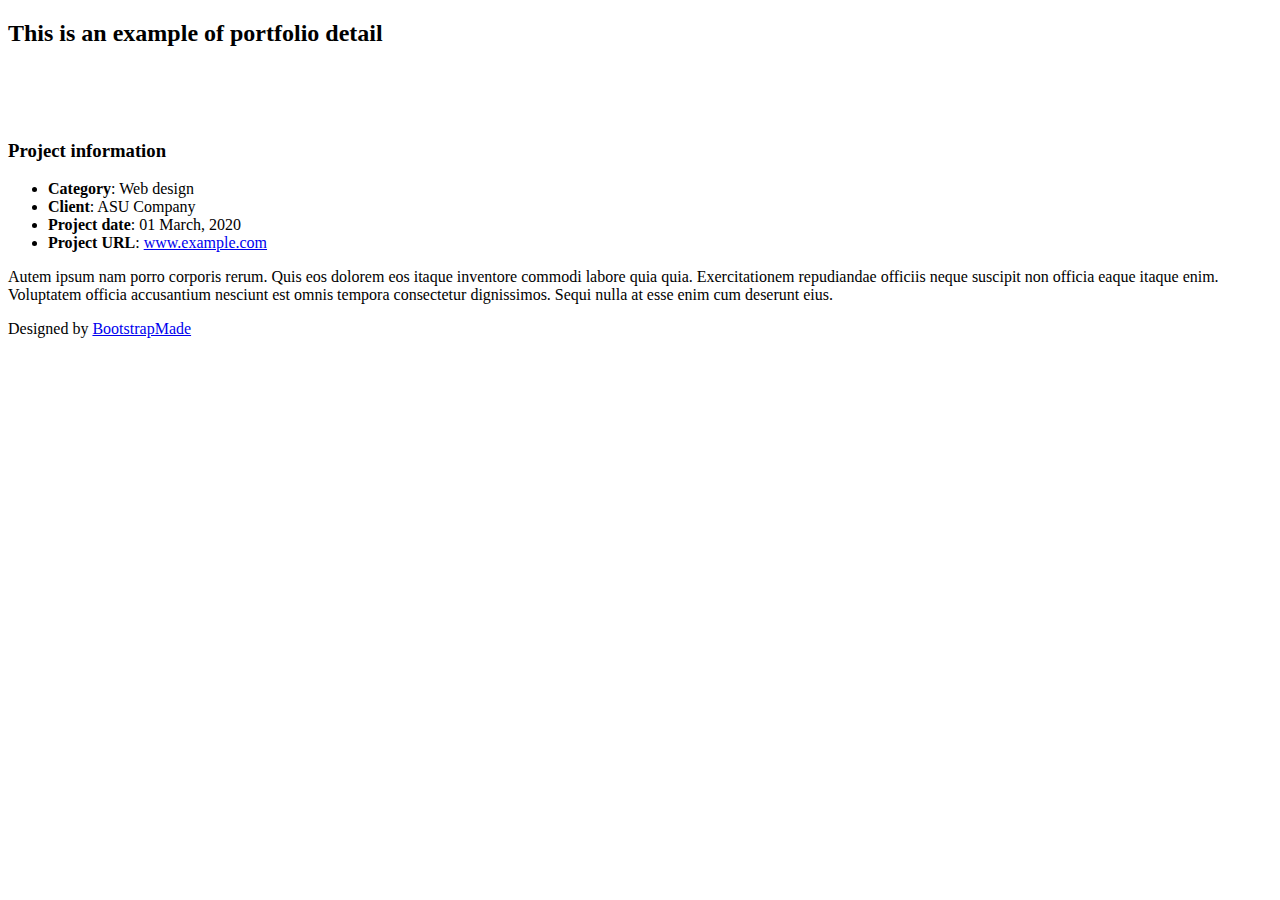
==== portfolio-details.html @ 4970a4ce "Add files via upload" ====
<!DOCTYPE html>
<html lang="en">

<head>
  <meta charset="utf-8">
  <meta content="width=device-width, initial-scale=1.0" name="viewport">

  <title>Portfolio Details - Personal Bootstrap Template</title>
  <meta content="" name="description">
  <meta content="" name="keywords">

  <!-- Favicons -->
  <link href="assets/img/favicon.png" rel="icon">
  <link href="assets/img/apple-touch-icon.png" rel="apple-touch-icon">

  <!-- Google Fonts -->
  <link href="https://fonts.googleapis.com/css?family=Open+Sans:300,300i,400,400i,600,600i,700,700i|Raleway:300,300i,400,400i,500,500i,600,600i,700,700i|Poppins:300,300i,400,400i,500,500i,600,600i,700,700i" rel="stylesheet">

  <!-- Vendor CSS Files -->
  <link href="assets/vendor/bootstrap/css/bootstrap.min.css" rel="stylesheet">
  <link href="assets/vendor/bootstrap-icons/bootstrap-icons.css" rel="stylesheet">
  <link href="assets/vendor/boxicons/css/boxicons.min.css" rel="stylesheet">
  <link href="assets/vendor/glightbox/css/glightbox.min.css" rel="stylesheet">
  <link href="assets/vendor/remixicon/remixicon.css" rel="stylesheet">
  <link href="assets/vendor/swiper/swiper-bundle.min.css" rel="stylesheet">

  <!-- Template Main CSS File -->
  <link href="assets/css/style.css" rel="stylesheet">

  <!-- =======================================================
  * Template Name: Personal - v4.9.1
  * Template URL: https://bootstrapmade.com/personal-free-resume-bootstrap-template/
  * Author: BootstrapMade.com
  * License: https://bootstrapmade.com/license/
  ======================================================== -->
</head>

<body>

  <main id="main">

    <!-- ======= Portfolio Details ======= -->
    <div id="portfolio-details" class="portfolio-details">
      <div class="container">

        <div class="row">

          <div class="col-lg-8">
            <h2 class="portfolio-title">This is an example of portfolio detail</h2>

            <div class="portfolio-details-slider swiper">
              <div class="swiper-wrapper align-items-center">

                <div class="swiper-slide">
                  <img src="assets/img/portfolio/portfolio-details-1.jpg" alt="">
                </div>

                <div class="swiper-slide">
                  <img src="assets/img/portfolio/portfolio-details-2.jpg" alt="">
                </div>

                <div class="swiper-slide">
                  <img src="assets/img/portfolio/portfolio-details-3.jpg" alt="">
                </div>

              </div>
              <div class="swiper-pagination"></div>
            </div>

          </div>

          <div class="col-lg-4 portfolio-info">
            <h3>Project information</h3>
            <ul>
              <li><strong>Category</strong>: Web design</li>
              <li><strong>Client</strong>: ASU Company</li>
              <li><strong>Project date</strong>: 01 March, 2020</li>
              <li><strong>Project URL</strong>: <a href="#">www.example.com</a></li>
            </ul>

            <p>
              Autem ipsum nam porro corporis rerum. Quis eos dolorem eos itaque inventore commodi labore quia quia. Exercitationem repudiandae officiis neque suscipit non officia eaque itaque enim. Voluptatem officia accusantium nesciunt est omnis tempora consectetur dignissimos. Sequi nulla at esse enim cum deserunt eius.
            </p>
          </div>

        </div>

      </div>
    </div><!-- End Portfolio Details -->

  </main><!-- End #main -->

  <div class="credits">
    <!-- All the links in the footer should remain intact. -->
    <!-- You can delete the links only if you purchased the pro version. -->
    <!-- Licensing information: https://bootstrapmade.com/license/ -->
    <!-- Purchase the pro version with working PHP/AJAX contact form: https://bootstrapmade.com/personal-free-resume-bootstrap-template/ -->
    Designed by <a href="https://bootstrapmade.com/">BootstrapMade</a>
  </div>

  <!-- Vendor JS Files -->
  <script src="assets/vendor/purecounter/purecounter_vanilla.js"></script>
  <script src="assets/vendor/bootstrap/js/bootstrap.bundle.min.js"></script>
  <script src="assets/vendor/glightbox/js/glightbox.min.js"></script>
  <script src="assets/vendor/isotope-layout/isotope.pkgd.min.js"></script>
  <script src="assets/vendor/swiper/swiper-bundle.min.js"></script>
  <script src="assets/vendor/waypoints/noframework.waypoints.js"></script>
  <script src="assets/vendor/php-email-form/validate.js"></script>

  <!-- Template Main JS File -->
  <script src="assets/js/main.js"></script>

</body>

</html>
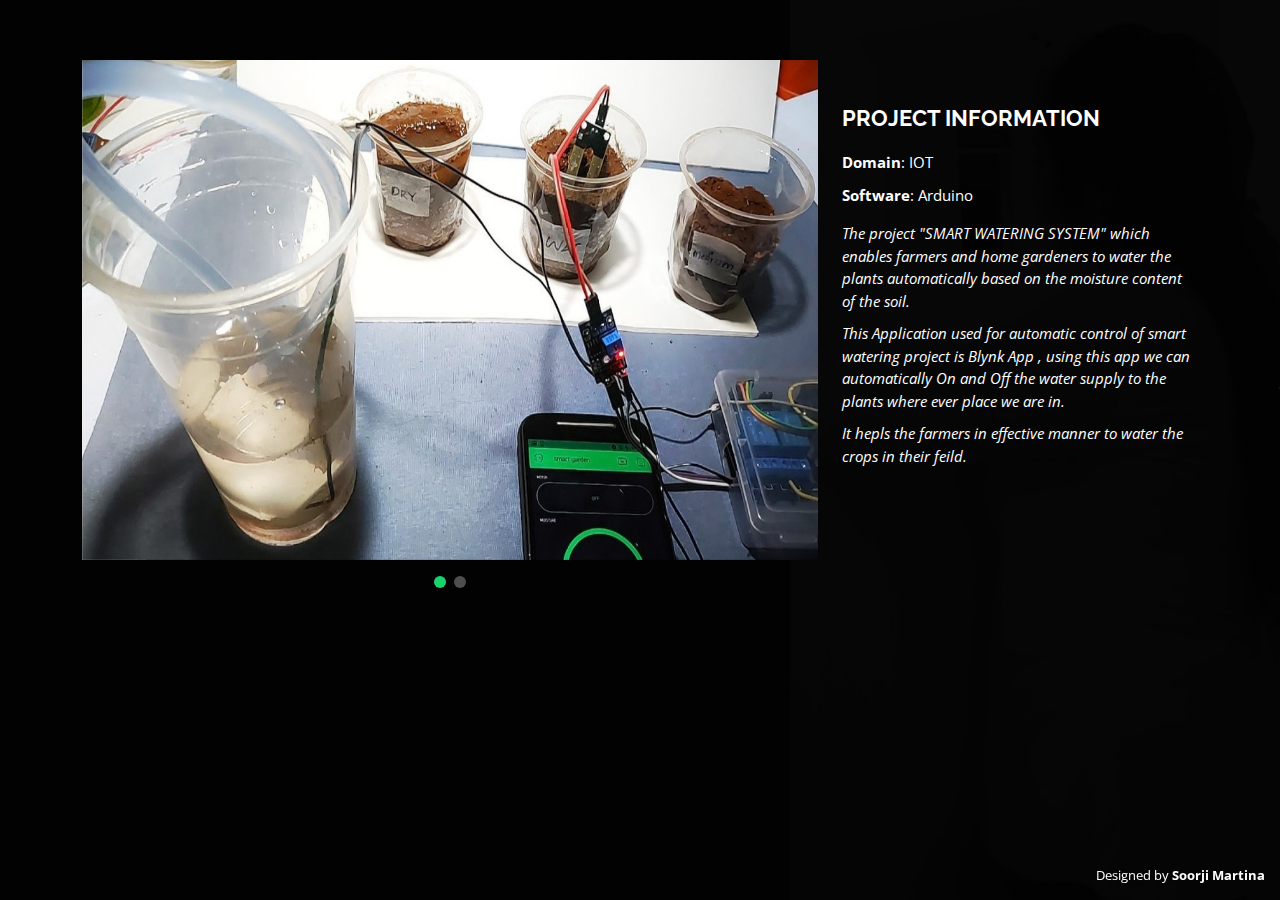
==== commit c4aefae9: "Update portfolio-details.html" ====
--- a/portfolio-details.html
+++ b/portfolio-details.html
@@ -46,22 +46,22 @@
         <div class="row">
 
           <div class="col-lg-8">
-            <h2 class="portfolio-title">This is an example of portfolio detail</h2>
+        <!--  <h2 class="portfolio-title">This is an example of portfolio detail</h2>-->
 
             <div class="portfolio-details-slider swiper">
               <div class="swiper-wrapper align-items-center">
 
                 <div class="swiper-slide">
-                  <img src="assets/img/portfolio/portfolio-details-1.jpg" alt="">
+                  <img src="assets/img/portfolio/project-1.jpeg" alt="" height="500" width="800">
                 </div>
 
                 <div class="swiper-slide">
-                  <img src="assets/img/portfolio/portfolio-details-2.jpg" alt="">
+                  <img src="assets/img/portfolio/project-2.jpeg" alt="" height="500" width="800">
                 </div>
 
-                <div class="swiper-slide">
+                <!--<div class="swiper-slide">
                   <img src="assets/img/portfolio/portfolio-details-3.jpg" alt="">
-                </div>
+                </div>-->
 
               </div>
               <div class="swiper-pagination"></div>
@@ -70,17 +70,18 @@
           </div>
 
           <div class="col-lg-4 portfolio-info">
-            <h3>Project information</h3>
+            <h3><b>PROJECT INFORMATION</b></h2>
             <ul>
-              <li><strong>Category</strong>: Web design</li>
-              <li><strong>Client</strong>: ASU Company</li>
-              <li><strong>Project date</strong>: 01 March, 2020</li>
-              <li><strong>Project URL</strong>: <a href="#">www.example.com</a></li>
+              <li><strong>Domain</strong>: IOT</li>
+              <li><strong>Software</strong>: Arduino</li>
+             <!-- <li><strong>Project date</strong>: 01 March, 2020</li>
+              <li><strong>Project URL</strong>: <a href="#">www.example.com</a></li>-->
             </ul>
-
-            <p>
-              Autem ipsum nam porro corporis rerum. Quis eos dolorem eos itaque inventore commodi labore quia quia. Exercitationem repudiandae officiis neque suscipit non officia eaque itaque enim. Voluptatem officia accusantium nesciunt est omnis tempora consectetur dignissimos. Sequi nulla at esse enim cum deserunt eius.
-            </p>
+             <ul><em>
+                <li>The project "SMART WATERING SYSTEM" which enables farmers and home gardeners to water the plants automatically based on the moisture content of the soil.</li>
+              <li>This Application used for automatic control of smart watering project is Blynk App , using this app we can automatically On and Off the water supply to the plants where ever place we are in.</li>
+              <li>It hepls the farmers in effective manner to water the crops in their feild.</li>
+            </em></ul>
           </div>
 
         </div>
@@ -95,7 +96,7 @@
     <!-- You can delete the links only if you purchased the pro version. -->
     <!-- Licensing information: https://bootstrapmade.com/license/ -->
     <!-- Purchase the pro version with working PHP/AJAX contact form: https://bootstrapmade.com/personal-free-resume-bootstrap-template/ -->
-    Designed by <a href="https://bootstrapmade.com/">BootstrapMade</a>
+    Designed by <b>Soorji Martina</b></a>
   </div>
 
   <!-- Vendor JS Files -->
@@ -112,4 +113,4 @@
 
 </body>
 
-</html>+</html>
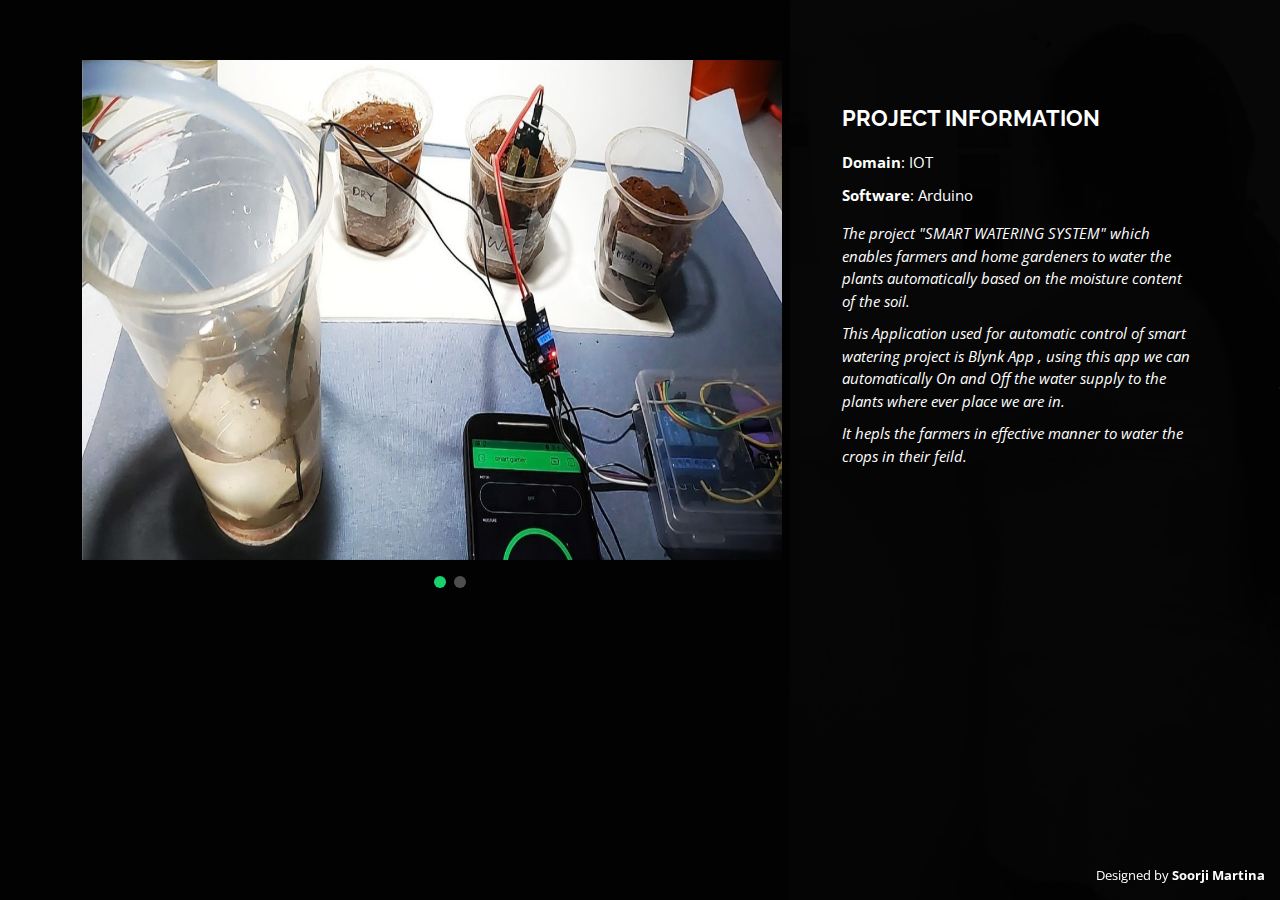
==== commit d1fa78ba: "Update portfolio-details.html" ====
--- a/portfolio-details.html
+++ b/portfolio-details.html
@@ -52,11 +52,11 @@
               <div class="swiper-wrapper align-items-center">
 
                 <div class="swiper-slide">
-                  <img src="assets/img/portfolio/project-1.jpeg" alt="" height="500" width="800">
+                  <img src="assets/img/portfolio/project-1.jpeg" alt="" height="500" width="700">
                 </div>
 
                 <div class="swiper-slide">
-                  <img src="assets/img/portfolio/project-2.jpeg" alt="" height="500" width="800">
+                  <img src="assets/img/portfolio/project-2.jpeg" alt="" height="500" width="700">
                 </div>
 
                 <!--<div class="swiper-slide">
--- a/assets/css/style.css
+++ b/assets/css/style.css
@@ -742,7 +742,7 @@
 }
 
 .services .icon-box:hover {
-  background: #18d26e;
+  background: #040404;
   border-color: #18d26e;
 }
 
@@ -751,7 +751,7 @@
 }
 
 .services .icon-box:hover .icon i {
-  color: #18d26e;
+  color: #040404;
 }
 
 .services .icon-box:hover .icon::before {
@@ -843,8 +843,8 @@
 .portfolio .portfolio-wrap .portfolio-info::before {
   display: block;
   content: "";
-  width: 48px;
-  height: 48px;
+  width: 200px;
+  height: 100px;
   position: absolute;
   top: 35px;
   left: 35px;
@@ -908,7 +908,7 @@
 }
 
 .portfolio .portfolio-wrap:hover .portfolio-info {
-  opacity: 1;
+  opacity: 5;
 }
 
 .portfolio .portfolio-wrap:hover .portfolio-info::before {
@@ -1191,4 +1191,4 @@
 
 .credits a:hover {
   color: #fff;
-}+}
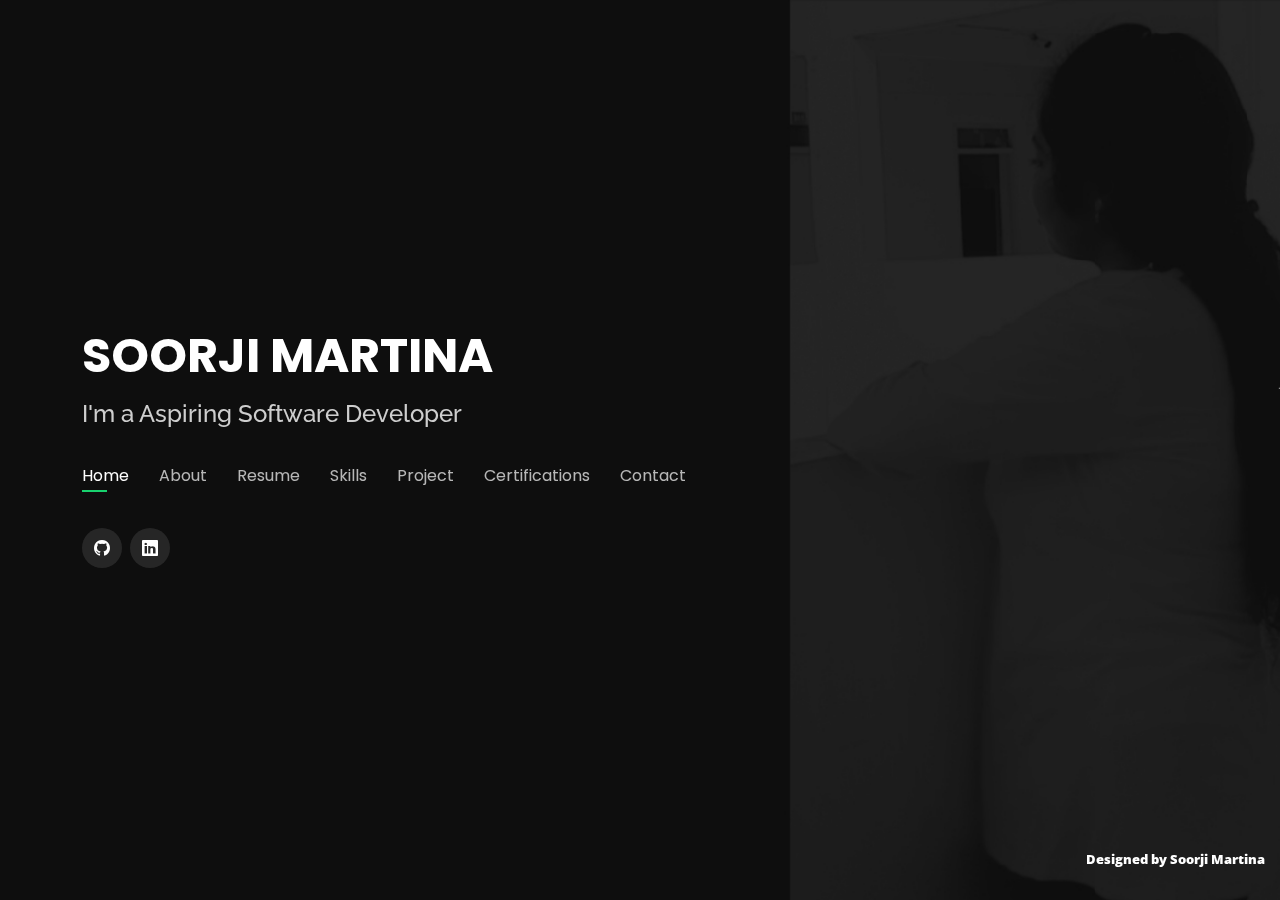
==== commit 921e37f0: "Update portfolio-details.html" ====
--- a/portfolio-details.html
+++ b/portfolio-details.html
@@ -5,7 +5,7 @@
   <meta charset="utf-8">
   <meta content="width=device-width, initial-scale=1.0" name="viewport">
 
-  <title>Portfolio Details - Personal Bootstrap Template</title>
+  <title>Soorji Martina</title>
   <meta content="" name="description">
   <meta content="" name="keywords">
 
@@ -17,6 +17,7 @@
   <link href="https://fonts.googleapis.com/css?family=Open+Sans:300,300i,400,400i,600,600i,700,700i|Raleway:300,300i,400,400i,500,500i,600,600i,700,700i|Poppins:300,300i,400,400i,500,500i,600,600i,700,700i" rel="stylesheet">
 
   <!-- Vendor CSS Files -->
+  <link href="assets/vendor/aos/aos.css" rel="stylesheet">
   <link href="assets/vendor/bootstrap/css/bootstrap.min.css" rel="stylesheet">
   <link href="assets/vendor/bootstrap-icons/bootstrap-icons.css" rel="stylesheet">
   <link href="assets/vendor/boxicons/css/boxicons.min.css" rel="stylesheet">
@@ -37,66 +38,926 @@
 
 <body>
 
-  <main id="main">
-
-    <!-- ======= Portfolio Details ======= -->
-    <div id="portfolio-details" class="portfolio-details">
-      <div class="container">
-
-        <div class="row">
-
-          <div class="col-lg-8">
-        <!--  <h2 class="portfolio-title">This is an example of portfolio detail</h2>-->
-
-            <div class="portfolio-details-slider swiper">
-              <div class="swiper-wrapper align-items-center">
-
-                <div class="swiper-slide">
-                  <img src="assets/img/portfolio/project-1.jpeg" alt="" height="500" width="700">
-                </div>
-
-                <div class="swiper-slide">
-                  <img src="assets/img/portfolio/project-2.jpeg" alt="" height="500" width="700">
-                </div>
-
-                <!--<div class="swiper-slide">
-                  <img src="assets/img/portfolio/portfolio-details-3.jpg" alt="">
-                </div>-->
-
-              </div>
-              <div class="swiper-pagination"></div>
-            </div>
-
-          </div>
-
-          <div class="col-lg-4 portfolio-info">
-            <h3><b>PROJECT INFORMATION</b></h2>
-            <ul>
-              <li><strong>Domain</strong>: IOT</li>
-              <li><strong>Software</strong>: Arduino</li>
-             <!-- <li><strong>Project date</strong>: 01 March, 2020</li>
-              <li><strong>Project URL</strong>: <a href="#">www.example.com</a></li>-->
-            </ul>
-             <ul><em>
-                <li>The project "SMART WATERING SYSTEM" which enables farmers and home gardeners to water the plants automatically based on the moisture content of the soil.</li>
-              <li>This Application used for automatic control of smart watering project is Blynk App , using this app we can automatically On and Off the water supply to the plants where ever place we are in.</li>
+  <!-- ======= Header ======= -->
+  <header id="header">
+    <div class="container">
+
+      <h1><a href="index.html">SOORJI MARTINA</a></h1>
+      <!-- Uncomment below if you prefer to use an image logo -->
+      <!-- <a href="index.html" class="mr-auto"><img src="assets/img/logo.png" alt="" class="img-fluid"></a> -->
+      <h2>I'm a Aspiring Software Developer </h2>
+
+      <nav id="navbar" class="navbar">
+        <ul>
+          <li><a class="nav-link active" href="#header">Home</a></li>
+          <li><a class="nav-link" href="#about">About</a></li>
+          <li><a class="nav-link" href="#resume">Resume</a></li>
+           <li><a class="nav-link" href="#skills">Skills</a></li>
+          <li><a class="nav-link" href="#services">Project</a></li>
+          <li><a class="nav-link" href="#portfolio">Certifications</a></li>
+          <li><a class="nav-link" href="#contact">Contact</a></li>
+        </ul>
+        <i class="bi bi-list mobile-nav-toggle"></i>
+      </nav><!-- .navbar -->
+
+      <div class="social-links">
+        <a href="https://github.com/SoorjiMartina" class="github"><i class="bi bi-github"></i></a>
+       <a href="https://www.linkedin.com/in/soorji-martina-59b8a3248/" class="linkedin"><i class="bi bi-linkedin"></i></a>
+      </div>
+
+    </div>
+  </header><!-- End Header -->
+  <!-- ======= About Section ======= -->
+  <section id="about" class="about">
+
+    <!-- ======= About Me ======= -->
+    <div class="about-me container">
+
+      <div class="section-title">
+        <h2><b>ABOUT<B></h2>
+      <!--  <p>Learn more about me</p> -->
+      </div>
+
+      <div class="row">
+        <div class="col-lg-4" data-aos="fade-right">
+          <img src="assets/img/me.jpg" class="img-fluid" alt="">
+        </div>
+        <div class="col-lg-8 pt-4 pt-lg-0 content" data-aos="fade-left">
+          <h3> Aspiring Software Developer</h3><br>
+          <p class="fst-italic">
+            I'm Currently enrolled a junior (pre-final year) at Sri Eshwar College of Engineering pursuing a degree majoring in Computer Science.
+          </p>
+          <br>
+          <div class="row">
+            <div class="col-lg-6">
+              <ul>
+                <li><i class="bi bi-chevron-right"></i> <strong>Birthday:</strong> <span>13 April 2002</span></li>
+                <li><i class="bi bi-chevron-right"></i> <strong>Phone:</strong> <span>+91 9489330177</span></li>
+                <li><i class="bi bi-chevron-right"></i> <strong>City:</strong> <span>Tirunelveli, Tamil Nadu</span></li>
+              </ul>
+            </div>
+            <div class="col-lg-6">
+              <ul>
+                <li><i class="bi bi-chevron-right"></i> <strong>Age:</strong> <span>19</span></li>
+                <li><i class="bi bi-chevron-right"></i> <strong>Degree:</strong> <span>B.E</span></li>
+                <li><i class="bi bi-chevron-right"></i> <strong>Email:</strong> <span>martinasoorji13@gmail.com</span></li>
+              </ul>
+            </div>
+          </div>
+          <p>
+            <br>
+           I am curious to learn and get involved in new things that can help me learn or apply all that I have learned throughout my university
+            carrer.
+          </p>
+        </div>
+      </div>
+
+    </div><!-- End About Me -->
+
+    <!-- ======= Counts ======= 
+    <div class="counts container">
+
+      <div class="row">
+
+        <div class="col-lg-3 col-md-6">
+          <div class="count-box">
+            <i class="bi bi-emoji-smile"></i>
+            <span data-purecounter-start="0" data-purecounter-end="232" data-purecounter-duration="1" class="purecounter"></span>
+            <p>Happy Clients</p>
+          </div>
+        </div>
+
+        <div class="col-lg-3 col-md-6 mt-5 mt-md-0">
+          <div class="count-box">
+            <i class="bi bi-journal-richtext"></i>
+            <span data-purecounter-start="0" data-purecounter-end="521" data-purecounter-duration="1" class="purecounter"></span>
+            <p>Projects</p>
+          </div>
+        </div>
+
+        <div class="col-lg-3 col-md-6 mt-5 mt-lg-0">
+          <div class="count-box">
+            <i class="bi bi-headset"></i>
+            <span data-purecounter-start="0" data-purecounter-end="1463" data-purecounter-duration="1" class="purecounter"></span>
+            <p>Hours Of Support</p>
+          </div>
+        </div>
+
+        <div class="col-lg-3 col-md-6 mt-5 mt-lg-0">
+          <div class="count-box">
+            <i class="bi bi-award"></i>
+            <span data-purecounter-start="0" data-purecounter-end="24" data-purecounter-duration="1" class="purecounter"></span>
+            <p>Awards</p>
+          </div>
+        </div>
+
+      </div>
+
+    </div>
+    End Counts -->
+    <!-- skills -->
+    <!-- Coding Platform -->
+   <!---  <div class="skills container">
+
+      <div class="section-title">
+        <h2>Skills</h2><br>
+      </div>
+       <div class="skills-item">
+            <div class="row">
+                <div class="col-lg-3 col-md-4 mt-4 mt-md-0">
+                   <div class="d-flex align-items-center justify-content-center mb-4"> 
+                <img src="assets/img/skills/html.png" class="skills-img" alt="" height="100" width="100"></a>
+               <span><h3 class="font-weight-bold m-0" style="padding: 0 10px 0 10px">HTML</h3></span> 
+            </div>
+          </div>
+                <div class="col-lg-3 col-md-4 mt-4 mt-md-0">
+                   <div class="d-flex align-items-center justify-content-center mb-4"> 
+             <img src="assets/img/skills/css.png" class="coding-img" alt="" height="100" width="100"></a>
+                <span><h4 class="font-weight-bold m-0" style="padding: 0 10px 0 10px">  Leetcode</h4></span> 
+            </div>
+          </div>
+          
+          <div class="col-lg-3 col-md-4 mt-4 mt-md-0">
+                   <div class="d-flex align-items-center justify-content-center mb-4"> 
+              <img src="assets/img/skills/Photoshop.jpg" class="coding-img" alt="" height="100" width="100"></a>
+                <span><h4 class="font-weight-bold m-0" style="padding: 0 10px 0 10px">  Leetcode</h4></span> 
+            </div>
+          </div>
+          <div class="col-lg-3 col-md-4 mt-4 mt-md-0">
+                   <div class="d-flex align-items-center justify-content-center mb-4"> 
+               <img src="assets/img/skills/mxp.jpg" class="coding-img" alt="" height="100" width="100"></a>
+                <span><h4 class="font-weight-bold m-0" style="padding: 0 10px 0 10px">  Leetcode</h4></span> 
+            </div>
+          </div>
+        </div><br>
+        <div class ="row">
+           <div class="col-lg-3 col-md-4 mt-4 mt-md-0">
+                   <div class="d-flex align-items-center justify-content-center mb-4"> 
+               <img src="assets/img/skills/c.png" class="coding-img" alt="" height="100" width="100"></a>
+                <span><h4 class="font-weight-bold m-0" style="padding: 0 10px 0 10px">  Leetcode</h4></span> 
+            </div>
+          </div>
+           <div class="col-lg-3 col-md-4 mt-4 mt-md-0">
+                   <div class="d-flex align-items-center justify-content-center mb-4"> 
+               <img src="assets/img/skills/java.png" class="coding-img" alt="" height="100" width="100"></a>
+               <span><h4 class="font-weight-bold m-0" style="padding: 0 10px 0 10px">  Leetcode</h4></span> 
+            </div>
+          </div>
+           <div class="col-lg-3 col-md-4 mt-4 mt-md-0">
+                   <div class="d-flex align-items-center justify-content-center mb-4"> 
+               <img src="assets/img/skills/python.png" class="coding-img" alt="" height="100" width="100"></a>
+               <span><h4 class="font-weight-bold m-0" style="padding: 0 10px 0 10px">  Leetcode</h4></span> 
+            </div>
+          </div>
+          <div class="col-lg-3 col-md-4 mt-4 mt-md-0">
+                   <div class="d-flex align-items-center justify-content-center mb-4"> 
+               <img src="assets/img/skills/ps.jpg" class="coding-img" alt="" height="100" width="100"></a>
+                <span><h4 class="font-weight-bold m-0" style="padding: 0 10px 0 10px">  Leetcode</h4></span> 
+            </div>
+          </div>
+        </div> -->
+
+    <!-- ======= Skills  ======= 
+    <div class="skills container">
+
+      <div class="section-title">
+        <h2><b>TECHNICAL SKILLS<b></h2><br>
+      </div>
+
+      <div class="row skills-content">
+
+        <div class="col-lg-6">
+         
+         <div class="progress">
+          
+            <span class="skill">HTML(Beginner)<i class="val">80%</i></span>
+            <div class="progress-bar-wrap">
+              <div class="progress-bar" role="progressbar" aria-valuenow="100" aria-valuemin="0" aria-valuemax="100"></div>
+            </div>
+          </div>
+
+          <div class="progress">
+            <span class="skill">CSS <i class="val">60%</i></span>
+           <div class="progress-bar-wrap">
+              <div class="progress-bar" role="progressbar" aria-valuenow="90" aria-valuemin="0" aria-valuemax="100"></div>
+            </div>
+          </div>
+
+          <div class="progress">
+            <span class="skill">Photoshop<i class="val">55%</i></span>
+            <div class="progress-bar-wrap">
+              <div class="progress-bar" role="progressbar" aria-valuenow="75" aria-valuemin="0" aria-valuemax="100"></div>
+            </div>
+          </div>
+
+        </div>
+
+        <div class="col-lg-6">
+
+          <div class="progress">
+            <span class="skill">Java <i class="val">60%</i></span>
+            <div class="progress-bar-wrap">
+              <div class="progress-bar" role="progressbar" aria-valuenow="80" aria-valuemin="0" aria-valuemax="100"></div>
+            </div>
+          </div>
+
+          <div class="progress">
+            <span class="skill">C<i class="val">70%</i></span>
+            <div class="progress-bar-wrap">
+              <div class="progress-bar" role="progressbar" aria-valuenow="90" aria-valuemin="0" aria-valuemax="100"></div>
+            </div>
+          </div>
+
+          <div class="progress">
+            <span class="skill">Python <i class="val">55%</i></span>
+            <div class="progress-bar-wrap">
+              <div class="progress-bar" role="progressbar" aria-valuenow="55" aria-valuemin="0" aria-valuemax="100"></div>
+            </div>
+          </div>
+
+        </div>
+
+      </div>
+
+    </div> End Skills -->
+    <!-- Coding Platform -->
+     <div class="coding container">
+
+      <div class="section-title">
+        <h2>Coding Platforms</h2><br>
+      </div>
+       <div class="coding-item">
+            <div class="row">
+                <div class="col-lg-3 col-md-4 mt-4 mt-md-0">
+                   <div class="d-flex align-items-center justify-content-center mb-4"> 
+              <a href="https://leetcode.com/SOORJI/"><img src="assets/img/coding/coding-1.jpeg" class="coding-img" alt="" height="100" width="100"></a>
+               <!-- <span><h4 class="font-weight-bold m-0" style="padding: 0 10px 0 10px">  Leetcode</h4></span> -->
+            </div>
+          </div>
+                <div class="col-lg-3 col-md-4 mt-4 mt-md-0">
+                   <div class="d-flex align-items-center justify-content-center mb-4"> 
+              <a href="https://www.skillrack.com/faces/resume.xhtml?id=317292&key=fc838c0823caee83c710f1294048d30f49eadbfb"><img src="assets/img/coding/coding-2.jpg" class="coding-img" alt="" height="100" width="100"></a>
+               <!-- <span><h4 class="font-weight-bold m-0" style="padding: 0 10px 0 10px">  Leetcode</h4></span> -->
+            </div>
+          </div>
+          
+          <div class="col-lg-3 col-md-4 mt-4 mt-md-0">
+                   <div class="d-flex align-items-center justify-content-center mb-4"> 
+               <a href="https://www.codechef.com/users/martinasoorji"><img src="assets/img/coding/coding-3.jpg" class="coding-img" alt="" height="100" width="100"></a>
+               <!-- <span><h4 class="font-weight-bold m-0" style="padding: 0 10px 0 10px">  Leetcode</h4></span> -->
+            </div>
+          </div>
+           <div class="col-lg-3 col-md-4 mt-4 mt-md-0">
+                   <div class="d-flex align-items-center justify-content-center mb-4"> 
+               <a href="https://www.hackerrank.com/soorjimartinak"><img src="assets/img/coding/coding-4.png" class="coding-img" alt="" height="100" width="100"></a>
+               <!-- <span><h4 class="font-weight-bold m-0" style="padding: 0 10px 0 10px">  Leetcode</h4></span> -->
+            </div>
+          </div>
+        </div>
+    <!-- ======= Interests =======
+    <div class="interests container">
+
+      <div class="section-title">
+        <h2>Interests</h2><br>
+      </div>
+
+      <div class="row">
+        <div class="col-lg-3 col-md-4">
+          <div class="icon-box">
+            <i class="ri-store-line" style="color: #ffbb2c;"></i>
+            <h3>Web Development</h3>
+          </div>
+        </div>
+       <div class="col-lg-3 col-md-4 mt-4 mt-md-0">
+          <div class="icon-box">
+            <i class="ri-bar-chart-box-line" style="color: #5578ff;"></i>
+            <h3>Data Science</h3>
+          </div>
+        </div>
+        <div class="col-lg-3 col-md-4 mt-4 mt-md-0">
+          <div class="icon-box">
+            <i class="ri-calendar-todo-line" style="color: #e80368;"></i>
+            <h3>Sed perspiciatis</h3>
+          </div>
+        </div>
+        <div class="col-lg-3 col-md-4 mt-4 mt-lg-0">
+          <div class="icon-box">
+            <i class="ri-paint-brush-line" style="color: #e361ff;"></i>
+            <h3>Magni Dolores</h3>
+          </div>
+        </div>
+        <div class="col-lg-3 col-md-4 mt-4">
+          <div class="icon-box">
+            <i class="ri-database-2-line" style="color: #47aeff;"></i>
+            <h3>Nemo Enim</h3>
+          </div>
+        </div>
+        <div class="col-lg-3 col-md-4 mt-4">
+          <div class="icon-box">
+            <i class="ri-gradienter-line" style="color: #ffa76e;"></i>
+            <h3>Eiusmod Tempor</h3>
+          </div>
+        </div>
+        <div class="col-lg-3 col-md-4 mt-4">
+          <div class="icon-box">
+            <i class="ri-file-list-3-line" style="color: #11dbcf;"></i>
+            <h3>Midela Teren</h3>
+          </div>
+        </div>
+        <div class="col-lg-3 col-md-4 mt-4">
+          <div class="icon-box">
+            <i class="ri-price-tag-2-line" style="color: #4233ff;"></i>
+            <h3>Pira Neve</h3>
+          </div>
+        </div>
+        <div class="col-lg-3 col-md-4 mt-4">
+          <div class="icon-box">
+            <i class="ri-anchor-line" style="color: #b2904f;"></i>
+            <h3>Dirada Pack</h3>
+          </div>
+        </div>
+        <div class="col-lg-3 col-md-4 mt-4">
+          <div class="icon-box">
+            <i class="ri-disc-line" style="color: #b20969;"></i>
+            <h3>Moton Ideal</h3>
+          </div>
+        </div>
+        <div class="col-lg-3 col-md-4 mt-4">
+          <div class="icon-box">
+            <i class="ri-base-station-line" style="color: #ff5828;"></i>
+            <h3>Verdo Park</h3>
+          </div>
+        </div>
+        <div class="col-lg-3 col-md-4 mt-4">
+          <div class="icon-box">
+            <i class="ri-fingerprint-line" style="color: #29cc61;"></i>
+            <h3>Flavor Nivelanda</h3>
+          </div>
+        </div>
+      </div>
+
+    </div> End Interests -->
+
+    <!-- ======= Testimonials ======= 
+    <div class="testimonials container">
+
+      <div class="section-title">
+        <h2>Testimonials</h2>
+      </div>
+
+      <div class="testimonials-slider swiper" data-aos="fade-up" data-aos-delay="100">
+        <div class="swiper-wrapper">
+
+          <div class="swiper-slide">
+            <div class="testimonial-item">
+              <p>
+                <i class="bx bxs-quote-alt-left quote-icon-left"></i>
+                Proin iaculis purus consequat sem cure digni ssim donec porttitora entum suscipit rhoncus. Accusantium quam, ultricies eget id, aliquam eget nibh et. Maecen aliquam, risus at semper.
+                <i class="bx bxs-quote-alt-right quote-icon-right"></i>
+              </p>
+              <img src="assets/img/testimonials/testimonials-1.jpg" class="testimonial-img" alt="">
+              <h3>Saul Goodman</h3>
+              <h4>Ceo &amp; Founder</h4>
+            </div>
+          </div> End testimonial item 
+
+          <div class="swiper-slide">
+            <div class="testimonial-item">
+              <p>
+                <i class="bx bxs-quote-alt-left quote-icon-left"></i>
+                Export tempor illum tamen malis malis eram quae irure esse labore quem cillum quid cillum eram malis quorum velit fore eram velit sunt aliqua noster fugiat irure amet legam anim culpa.
+                <i class="bx bxs-quote-alt-right quote-icon-right"></i>
+              </p>
+              <img src="assets/img/testimonials/testimonials-2.jpg" class="testimonial-img" alt="">
+              <h3>Sara Wilsson</h3>
+              <h4>Designer</h4>
+            </div>
+          </div> End testimonial item
+
+          <div class="swiper-slide">
+            <div class="testimonial-item">
+              <p>
+                <i class="bx bxs-quote-alt-left quote-icon-left"></i>
+                Enim nisi quem export duis labore cillum quae magna enim sint quorum nulla quem veniam duis minim tempor labore quem eram duis noster aute amet eram fore quis sint minim.
+                <i class="bx bxs-quote-alt-right quote-icon-right"></i>
+              </p>
+              <img src="assets/img/testimonials/testimonials-3.jpg" class="testimonial-img" alt="">
+              <h3>Jena Karlis</h3>
+              <h4>Store Owner</h4>
+            </div>
+          </div> End testimonial item 
+
+          <div class="swiper-slide">
+            <div class="testimonial-item">
+              <p>
+                <i class="bx bxs-quote-alt-left quote-icon-left"></i>
+                Fugiat enim eram quae cillum dolore dolor amet nulla culpa multos export minim fugiat minim velit minim dolor enim duis veniam ipsum anim magna sunt elit fore quem dolore labore illum veniam.
+                <i class="bx bxs-quote-alt-right quote-icon-right"></i>
+              </p>
+              <img src="assets/img/testimonials/testimonials-4.jpg" class="testimonial-img" alt="">
+              <h3>Matt Brandon</h3>
+              <h4>Freelancer</h4>
+            </div>
+          </div>End testimonial item
+
+          <div class="swiper-slide">
+            <div class="testimonial-item">
+              <p>
+                <i class="bx bxs-quote-alt-left quote-icon-left"></i>
+                Quis quorum aliqua sint quem legam fore sunt eram irure aliqua veniam tempor noster veniam enim culpa labore duis sunt culpa nulla illum cillum fugiat legam esse veniam culpa fore nisi cillum quid.
+                <i class="bx bxs-quote-alt-right quote-icon-right"></i>
+              </p>
+              <img src="assets/img/testimonials/testimonials-5.jpg" class="testimonial-img" alt="">
+              <h3>John Larson</h3>
+              <h4>Entrepreneur</h4>
+            </div>
+          </div>End testimonial item
+
+        </div>
+        <div class="swiper-pagination"></div>
+      </div>
+
+      <div class="owl-carousel testimonials-carousel">
+
+      </div>
+
+    </div> End Testimonials  -->
+
+  </section><!-- End About Section -->
+
+  <!-- ======= Resume Section ======= -->
+  <section id="resume" class="resume">
+    <div class="container">
+
+      <div class="section-title">
+        <h2>Resume</h2>
+         <a class="btn btn-primary btn-learn" href="soorji martina_resume.pdf" title=""<i class="fa fa-download" download></i> Download Resume</a>
+        <!--<button type="button" onclick="window.open('soorji martina_resume.pdf')">Download Resume</button>-->
+        <!--<a herf="soorji martina_resume.pdf" download="img" class="btn btn-primary btn-learn">Download Resume</a>
+        <p><a class="btn btn-primary btn-learn">Download Resume<i class="icon-download4"></i></a></p>-->
+      </div>
+
+      <div class="row">
+        <div class="col-lg-6">
+          <h3 class="resume-title">Carrier Objective</h3>
+          <div class="resume-item pb-0">
+            <p><em>To secure a challenging position in a organization to expand my learnings, knowledge, and skills. Secure a responsible career opportunity to fully utilize my training and skills, while making a significant contribution to the success of the company</em></p>
+          </div>
+
+          <h3 class="resume-title">Education</h3>
+          <div class="resume-item">
+            <h4>B.E COMPUTER SCIENCE AND ENGINEERING</h4>
+            <h5>2020 - 2024</h5>
+            <p><em>Sri Eshwar College Of Engineering ,Coimbatore</em></p>
+            <p> Grade : 9.26</p>
+          </div>
+          <div class="resume-item">
+            <h4>HIGHER SECONDARY SCHOOL EDUCATION</h4>
+            <h5>2019 - 2020</h5>
+            <p><em>Cambridge Matriculation Higher Secondary School</em></p>
+            <p> Percentage : 81.33</p>
+          </div>
+          <div class="resume-item">
+            <h4>SECONDARY SCHOOL EDUCATION</h4>
+            <h5>2019 - 2020</h5>
+            <p><em>Cambridge Matriculation Higher Secondary School</em></p>
+            <p> Percentage : 91.80</p>
+          </div>
+        </div>
+        <div class="col-lg-6">
+          <h3 class="resume-title">Internship</h3>
+          <div class="resume-item">
+            <h4>Python with AI/ML</h4>
+            <p><em>Company : ACCENT TECH SOFT</em></p>
+
+          </div>
+          <div class="col-lg-6">
+          <h3 class="resume-title">Mini Project </h3>
+          <div class="resume-item">
+            <h4> Smart Watering System</h4>
+            <p><em>Domain : IOT</em></p>
+              <ul><em>
+                <li>The project "SMART WATERING SYSTEM" which enables farmers and home gardeners to water the plants automatically based on the moisture content of the soil.</li> <br>
+              <li> Using <b>Blynk App</b>, using this app we can automatically On and Off the water supply to the plants where ever place we are in.</li><br>
               <li>It hepls the farmers in effective manner to water the crops in their feild.</li>
             </em></ul>
           </div>
-
-        </div>
-
-      </div>
-    </div><!-- End Portfolio Details -->
-
-  </main><!-- End #main -->
+        </div>
+      </div>
+
+    </div>
+  </section><!-- End Resume Section -->
+  <section id="skills" class="skills">
+  <div class="skills container">
+
+    <div class="section-title">
+      <h2>Programming Languages</h2><br>
+    </div>
+     <div class="skills-item">
+      <div class ="row">
+        <div class="col-lg-3 col-md-4 mt-4 mt-md-0">
+                <div class="d-flex align-items-center justify-content-center mb-4"> 
+            <img src="assets/img/skills/c.png" class="coding-img" alt="" height="100" width="100"></a>
+            <!-- <span><h4 class="font-weight-bold m-0" style="padding: 0 10px 0 10px">  Leetcode</h4></span> -->
+         </div>
+       </div>
+        <div class="col-lg-3 col-md-4 mt-4 mt-md-0">
+                <div class="d-flex align-items-center justify-content-center mb-4"> 
+            <img src="assets/img/skills/java.png" class="coding-img" alt="" height="100" width="100"></a>
+            <!-- <span><h4 class="font-weight-bold m-0" style="padding: 0 10px 0 10px">  Leetcode</h4></span> -->
+         </div>
+       </div>
+        <div class="col-lg-3 col-md-4 mt-4 mt-md-0">
+                <div class="d-flex align-items-center justify-content-center mb-4"> 
+            <img src="assets/img/skills/python.png" class="coding-img" alt="" height="100" width="100"></a>
+            <!-- <span><h4 class="font-weight-bold m-0" style="padding: 0 10px 0 10px">  Leetcode</h4></span> -->
+         </div>
+       </div>
+       <div class="skills container">
+
+        <div class="section-title">
+          <h2>Web Technologies</h2><br>
+        </div>
+          <div class="row">
+              <div class="col-lg-3 col-md-4 mt-4 mt-md-0">
+                 <div class="d-flex align-items-center justify-content-center mb-4"> 
+              <img src="assets/img/skills/html.png" class="skills-img" alt="" height="100" width="100"></a>
+             <!--<span><h3 class="font-weight-bold m-0" style="padding: 0 10px 0 10px">HTML</h3></span> -->
+          </div>
+        </div>
+              <div class="col-lg-3 col-md-4 mt-4 mt-md-0">
+                 <div class="d-flex align-items-center justify-content-center mb-4"> 
+           <img src="assets/img/skills/css.png" class="coding-img" alt="" height="100" width="100"></a>
+             <!-- <span><h4 class="font-weight-bold m-0" style="padding: 0 10px 0 10px">  Leetcode</h4></span> -->
+          </div>
+        </div>
+        
+      <!-----  <div class="col-lg-3 col-md-4 mt-4 mt-md-0">
+                 <div class="d-flex align-items-center justify-content-center mb-4"> 
+            <img src="assets/img/skills/Photoshop.jpg" class="coding-img" alt="" height="100" width="100"></a>
+              <span><h4 class="font-weight-bold m-0" style="padding: 0 10px 0 10px">  Leetcode</h4></span> 
+          </div>
+        </div>
+        <div class="col-lg-3 col-md-4 mt-4 mt-md-0">
+                 <div class="d-flex align-items-center justify-content-center mb-4"> 
+             <img src="assets/img/skills/mxp.jpg" class="coding-img" alt="" height="100" width="100"></a>
+              <span><h4 class="font-weight-bold m-0" style="padding: 0 10px 0 10px">  Leetcode</h4></span>
+          </div>
+        </div>
+      </div><br>
+     
+        <div class="col-lg-3 col-md-4 mt-4 mt-md-0">
+                 <div class="d-flex align-items-center justify-content-center mb-4"> 
+             <img src="assets/img/skills/ps.jpg" class="coding-img" alt="" height="100" width="100"></a>
+              <span><h4 class="font-weight-bold m-0" style="padding: 0 10px 0 10px">  Leetcode</h4></span> 
+          </div>-->
+          <div class="skills container">
+
+            <div class="section-title">
+              <h2>Query Language</h2><br>
+            </div>
+              <div class="row">
+                  <div class="col-lg-3 col-md-4 mt-4 mt-md-0">
+                     <div class="d-flex align-items-center justify-content-center mb-4"> 
+                  <img src="assets/img/skills/sql.png" class="skills-img" alt="" height="100" width="100"></a>
+                 <!--<span><h3 class="font-weight-bold m-0" style="padding: 0 10px 0 10px">HTML</h3></span> -->
+              </div>
+            </div>
+        </div>
+      </div>
+</div>
+</div>
+</section>
+  <!-- ======= Services Section ======= -->
+ <section id="services" class="services">
+    <div class="container">
+
+      <div class="section-title">
+        <h2>PROJECT</h2>
+        <p>My Project</p>
+      </div>
+
+      <div class="row">
+        <div class="col-lg-4 col-md-6">
+          <div class="icon-box">
+            <h4><a href="portfolio-details.html">SMART WATERING SYSTEM</a></h4>
+            <!--<a href="assets/img/portfolio/project-1.jpeg" alt="" height="400" width="400"data-gallery="portfolioGallery" class="portfolio-lightbox"><i class="bx bx-plus"></i></a>
+               <a href="portfolio-details.html" data-gallery="portfolioDetailsGallery" data-glightbox="type: external" class="portfolio-details-lightbox" title="Portfolio Details"><i class="bx bx-link"></i></a>
+            <p>This project is an Internet of Things (IOT) based domain and developed using an Arduino software which enables farmers and home gardeners to water the plants automatically based on the moisture content of the soil, using Blynk App we can automatically On and Off the water supply to the plants wherever we are.
+      </p>-->
+          </div>
+        </div>
+      </div>
+
+    </div>
+  </section>
+</div>
+</section>
+
+        <!--<div class="col-lg-4 col-md-6 d-flex align-items-stretch mt-4 mt-md-0">
+          <div class="icon-box">
+            <div class="icon"><i class="bx bx-file"></i></div>
+            <h4><a href="">Sed ut perspiciatis</a></h4>
+            <p>Duis aute irure dolor in reprehenderit in voluptate velit esse cillum dolore</p>
+          </div>
+        </div>
+
+        <div class="col-lg-4 col-md-6 d-flex align-items-stretch mt-4 mt-lg-0">
+          <div class="icon-box">
+            <div class="icon"><i class="bx bx-tachometer"></i></div>
+            <h4><a href="">Magni Dolores</a></h4>
+            <p>Excepteur sint occaecat cupidatat non proident, sunt in culpa qui officia</p>
+          </div>
+        </div>
+
+        <div class="col-lg-4 col-md-6 d-flex align-items-stretch mt-4">
+          <div class="icon-box">
+            <div class="icon"><i class="bx bx-world"></i></div>
+            <h4><a href="">Nemo Enim</a></h4>
+            <p>At vero eos et accusamus et iusto odio dignissimos ducimus qui blanditiis</p>
+          </div>
+        </div>
+
+        <div class="col-lg-4 col-md-6 d-flex align-items-stretch mt-4">
+          <div class="icon-box">
+            <div class="icon"><i class="bx bx-slideshow"></i></div>
+            <h4><a href="">Dele cardo</a></h4>
+            <p>Quis consequatur saepe eligendi voluptatem consequatur dolor consequuntur</p>
+          </div>
+        </div>
+
+        <div class="col-lg-4 col-md-6 d-flex align-items-stretch mt-4">
+          <div class="icon-box">
+            <div class="icon"><i class="bx bx-arch"></i></div>
+            <h4><a href="">Divera don</a></h4>
+            <p>Modi nostrum vel laborum. Porro fugit error sit minus sapiente sit aspernatur</p>
+          </div>
+        </div>
+
+      </div>
+
+    </div>
+  </section> End Services Section -->
+
+  <!-- ======= Portfolio Section ======= -->
+  <section id="portfolio" class="portfolio">
+    <div class="container">
+
+      <div class="section-title">
+        <h2>Certifications</h2>
+        <p>My Certificate</p>
+      </div>
+
+      <div class="row">
+        <div class="col-lg-12 d-flex justify-content-center">
+          <ul id="portfolio-flters">
+            <li data-filter="*" class="filter-active">All</li>
+            <li data-filter=".filter-app">Course Certificate</li>
+            <li data-filter=".filter-card">Hackathon Certificate</li>
+            <li data-filter=".filter-web">Webinar Certificate</li>
+          </ul>
+        </div>
+      </div>
+
+      <div class="row portfolio-container">
+
+        <div class="col-lg-4 col-md-6 portfolio-item filter-app">
+          <div class="portfolio-wrap">
+            <img src="assets/img/portfolio/portfolio-1.jpg" class="img-fluid" alt="">
+            <div class="portfolio-info">
+              <div class="portfolio-links">
+                <!--<a href="assets/img/portfolio/portfolio-1.jpg" data-gallery="portfolioGallery" class="portfolio-lightbox"><i class="bx bx-plus"></i></a>
+                <a href="portfolio-details.html" data-gallery="portfolioDetailsGallery" data-glightbox="type: external" class="portfolio-details-lightbox" title="Portfolio Details"><i class="bx bx-link"></i></a>-->
+              </div>
+            </div>
+          </div>
+        </div>
+
+       <div class="col-lg-4 col-md-6 portfolio-item filter-web">
+          <div class="portfolio-wrap">
+            <img src="assets/img/portfolio/portfolio-2.jpg" class="img-fluid" alt="">
+            <div class="portfolio-info">
+              <div class="portfolio-links">
+                <!--<a href="assets/img/portfolio/portfolio-2.jpg" data-gallery="portfolioGallery" class="portfolio-lightbox"><i class="bx bx-plus"></i></a>
+               <a href="portfolio-details.html" data-gallery="portfolioDetailsGallery" data-glightbox="type: external" class="portfolio-details-lightbox" title="Portfolio Details"><i class="bx bx-link"></i></a>-->
+              </div>
+            </div>
+          </div>
+        </div> 
+
+        <div class="col-lg-4 col-md-6 portfolio-item filter-app">
+          <div class="portfolio-wrap">
+            <img src="assets/img/portfolio/portfolio-3.jpg" class="img-fluid" alt="">
+            <div class="portfolio-info">
+              <div class="portfolio-links">
+               <!-- <a href="assets/img/portfolio/portfolio-3.jpg" data-gallery="portfolioGallery" class="portfolio-lightbox"><i class="bx bx-plus"></i></a>
+                <a href="portfolio-details.html" data-gallery="portfolioDetailsGallery" data-glightbox="type: external" class="portfolio-details-lightbox" title="Portfolio Details"><i class="bx bx-link"></i></a>-->
+              </div>
+            </div>
+          </div>
+        </div>
+
+        <div class="col-lg-4 col-md-6 portfolio-item filter-card">
+          <div class="portfolio-wrap">
+            <img src="assets/img/portfolio/portfolio-4.jpg" class="img-fluid" alt="">
+            <div class="portfolio-info">
+              <div class="portfolio-links">
+                <!--<a href="assets/img/portfolio/portfolio-4.jpg" data-gallery="portfolioGallery" class="portfolio-lightbox"><i class="bx bx-plus"></i></a>
+                <a href="portfolio-details.html" data-gallery="portfolioDetailsGallery" data-glightbox="type: external" class="portfolio-details-lightbox" title="Portfolio Details"><i class="bx bx-link"></i></a>-->
+              </div>
+            </div>
+          </div>
+        </div> 
+
+       <div class="col-lg-4 col-md-6 portfolio-item filter-web">
+          <div class="portfolio-wrap">
+            <img src="assets/img/portfolio/portfolio-5.jpg" class="img-fluid" alt="">
+            <div class="portfolio-info">
+              <div class="portfolio-links">
+                <!--<a href="assets/img/portfolio/portfolio-5.jpg" data-gallery="portfolioGallery" class="portfolio-lightbox" title="Web 2"><i class="bx bx-plus"></i></a>
+                <a href="portfolio-details.html" data-gallery="portfolioDetailsGallery" data-glightbox="type: external" class="portfolio-details-lightbox" title="Portfolio Details"><i class="bx bx-link"></i></a>-->
+              </div>
+            </div>
+          </div>
+        </div>
+
+        <div class="col-lg-4 col-md-6 portfolio-item filter-app">
+          <div class="portfolio-wrap">
+            <img src="assets/img/portfolio/portfolio-6.jpg" class="img-fluid" alt="">
+            <div class="portfolio-info">
+              <div class="portfolio-links">
+                <!--<a href="assets/img/portfolio/portfolio-6.jpg" data-gallery="portfolioGallery" class="portfolio-lightbox"><i class="bx bx-plus"></i></a>
+                <a href="portfolio-details.html" data-gallery="portfolioDetailsGallery" data-glightbox="type: external" class="portfolio-details-lightbox" title="Portfolio Details"><i class="bx bx-link"></i></a>-->
+              </div>
+            </div>
+          </div>
+        </div>
+
+        <div class="col-lg-4 col-md-6 portfolio-item filter-card">
+          <div class="portfolio-wrap">
+            <img src="assets/img/portfolio/portfolio-7.jpg" class="img-fluid" alt="">
+            <div class="portfolio-info">
+
+              <div class="portfolio-links">
+                <!--<a href="assets/img/portfolio/portfolio-7.jpg" data-gallery="portfolioGallery" class="portfolio-lightbox"><i class="bx bx-plus"></i></a>
+                <a href="portfolio-details.html" data-gallery="portfolioDetailsGallery" data-glightbox="type: external" class="portfolio-details-lightbox" title="Portfolio Details"><i class="bx bx-link"></i></a>-->
+              </div>
+            </div>
+          </div>
+        </div>
+
+        <div class="col-lg-4 col-md-6 portfolio-item filter-card">
+          <div class="portfolio-wrap">
+            <img src="assets/img/portfolio/portfolio-8.jpg" class="img-fluid" alt="">
+            <div class="portfolio-info">
+              <div class="portfolio-links">
+                <!--<a href="assets/img/portfolio/portfolio-8.jpg" data-gallery="portfolioGallery" class="portfolio-lightbox"><i class="bx bx-plus"></i></a>
+                <a href="portfolio-details.html" data-gallery="portfolioDetailsGallery" data-glightbox="type: external" class="portfolio-details-lightbox" title="Portfolio Details"><i class="bx bx-link"></i></a>-->
+              </div>
+            </div>
+          </div>
+        </div>
+
+        <div class="col-lg-4 col-md-6 portfolio-item filter-web">
+          <div class="portfolio-wrap">
+            <img src="assets/img/portfolio/portfolio-9.jpg" class="img-fluid" alt="">
+            <div class="portfolio-info">
+             <!-- <h4>Web 3</h4>
+              <p>Web</p>-->
+              <div class="portfolio-links">
+                <!--<a href="assets/img/portfolio/portfolio-9.jpg" data-gallery="portfolioGallery" class="portfolio-lightbox" title="Web 3"><i class="bx bx-plus"></i></a>
+               <a href="portfolio-details.html" data-gallery="portfolioDetailsGallery" data-glightbox="type: external" class="portfolio-details-lightbox" title="Portfolio Details"><i class="bx bx-link"></i></a>-->
+              </div>
+            </div>
+          </div>
+        </div>
+        <div class="col-lg-4 col-md-6 portfolio-item filter-app">
+          <div class="portfolio-wrap">
+            <img src="assets/img/portfolio/portfolio-10.jpg" class="img-fluid" alt="">
+            <div class="portfolio-info">
+              <div class="portfolio-links">
+                <!--<a href="assets/img/portfolio/portfolio-10.jpg" data-gallery="portfolioGallery" class="portfolio-lightbox"><i class="bx bx-plus"></i></a>
+                <a href="portfolio-details.html" data-gallery="portfolioDetailsGallery" data-glightbox="type: external" class="portfolio-details-lightbox" title="Portfolio Details"><i class="bx bx-link"></i></a>-->
+              </div>
+            </div>
+          </div>
+        </div>
+<div class="col-lg-4 col-md-6 portfolio-item filter-web">
+          <div class="portfolio-wrap">
+            <img src="assets/img/portfolio/portfolio-11.jpg" class="img-fluid" alt="">
+            <div class="portfolio-info">
+              <div class="portfolio-links">
+                <!--<a href="assets/img/portfolio/portfolio-11.jpg" data-gallery="portfolioGallery" class="portfolio-lightbox"><i class="bx bx-plus"></i></a>
+                <a href="portfolio-details.html" data-gallery="portfolioDetailsGallery" data-glightbox="type: external" class="portfolio-details-lightbox" title="Portfolio Details"><i class="bx bx-link"></i></a>-->
+              </div>
+            </div>
+          </div>
+        </div>
+        <div class="col-lg-4 col-md-6 portfolio-item filter-web">
+          <div class="portfolio-wrap">
+            <img src="assets/img/portfolio/portfolio-12.jpg" class="img-fluid" alt="">
+            <div class="portfolio-info">
+              <div class="portfolio-links">
+                <!--<a href="assets/img/portfolio/portfolio-12.jpg" data-gallery="portfolioGallery" class="portfolio-lightbox"><i class="bx bx-plus"></i></a>
+              <a href="portfolio-details.html" data-gallery="portfolioDetailsGallery" data-glightbox="type: external" class="portfolio-details-lightbox" title="Portfolio Details"><i class="bx bx-link"></i></a>-->
+              </div>
+            </div>
+          </div>
+        </div>
+        <div class="col-lg-4 col-md-6 portfolio-item filter-web">
+          <div class="portfolio-wrap">
+            <img src="assets/img/portfolio/portfolio-13.jpg" class="img-fluid" alt="">
+            <div class="portfolio-info">
+              <div class="portfolio-links">
+                <!--<a href="assets/img/portfolio/portfolio-12.jpg" data-gallery="portfolioGallery" class="portfolio-lightbox"><i class="bx bx-plus"></i></a>
+              <a href="portfolio-details.html" data-gallery="portfolioDetailsGallery" data-glightbox="type: external" class="portfolio-details-lightbox" title="Portfolio Details"><i class="bx bx-link"></i></a>-->
+              </div>
+            </div>
+          </div>
+        </div>
+
+      </div>
+
+    </div>
+  </section><!-- End Portfolio Section -->
+
+  <!-- ======= Contact Section ======= -->
+  <section id="contact" class="contact">
+    <div class="container">
+
+      <div class="section-title">
+        <h2>Contact</h2>
+      </div>
+
+      <div class="row mt-2">
+
+        <div class="col-md-6 d-flex align-items-stretch">
+          <div class="info-box">
+            <i class="bx bx-map"></i>
+            <h3>My Address</h3>
+            <p>Tirunelveli,Tamil Nadu</p>
+          </div>
+        </div>
+
+        <div class="col-md-6 mt-4 mt-md-0 d-flex align-items-stretch">
+          <div class="info-box">
+            <i class="bx bx-share-alt"></i>
+            <h3>Social Profiles</h3>
+            <div class="social-links">
+              <a href="https://github.com/SoorjiMartina" class="github"><i class="bi bi-github"></i></a>
+            <a href="https://www.linkedin.com/in/soorji-martina-59b8a3248/" class="linkedin"><i class="bi bi-linkedin"></i></a>
+            </div>
+          </div>
+        </div>
+
+        <div class="col-md-6 mt-4 d-flex align-items-stretch">
+          <div class="info-box">
+            <i class="bx bx-envelope"></i>
+            <h3>Email Me</h3>
+            <p>martinasoorji13@gmail.com</p>
+          </div>
+        </div>
+        <div class="col-md-6 mt-4 d-flex align-items-stretch">
+          <div class="info-box">
+            <i class="bx bx-phone-call"></i>
+            <h3>Call Me</h3>
+            <p>+91 9489330177</p>
+          </div>
+        </div>
+      </div>
+
+      <form action="forms/contact.php" method="post" role="form" class="php-email-form mt-4">
+        <div class="row">
+          <div class="col-md-6 form-group">
+            <input type="text" name="name" class="form-control" id="name" placeholder="Your Name" required>
+          </div>
+          <div class="col-md-6 form-group mt-3 mt-md-0">
+            <input type="email" class="form-control" name="email" id="email" placeholder="Your Email" required>
+          </div>
+        </div>
+        <div class="form-group mt-3">
+          <input type="text" class="form-control" name="subject" id="subject" placeholder="Subject" required>
+        </div>
+        <div class="form-group mt-3">
+          <textarea class="form-control" name="message" rows="5" placeholder="Message" required></textarea>
+        </div>
+        <div class="my-3">
+          <div class="loading">Loading</div>
+          <div class="error-message"></div>
+          <div class="sent-message">Your message has been sent. Thank you!</div>
+        </div>
+        <div class="text-center"><button type="submit">Send Message</button></div>
+      </form>
+
+    </div>
+  </section><!-- End Contact Section -->
 
   <div class="credits">
     <!-- All the links in the footer should remain intact. -->
     <!-- You can delete the links only if you purchased the pro version. -->
     <!-- Licensing information: https://bootstrapmade.com/license/ -->
     <!-- Purchase the pro version with working PHP/AJAX contact form: https://bootstrapmade.com/personal-free-resume-bootstrap-template/ -->
-    Designed by <b>Soorji Martina</b></a>
+    <p>Designed by Soorji Martina<p>
   </div>
 
   <!-- Vendor JS Files -->
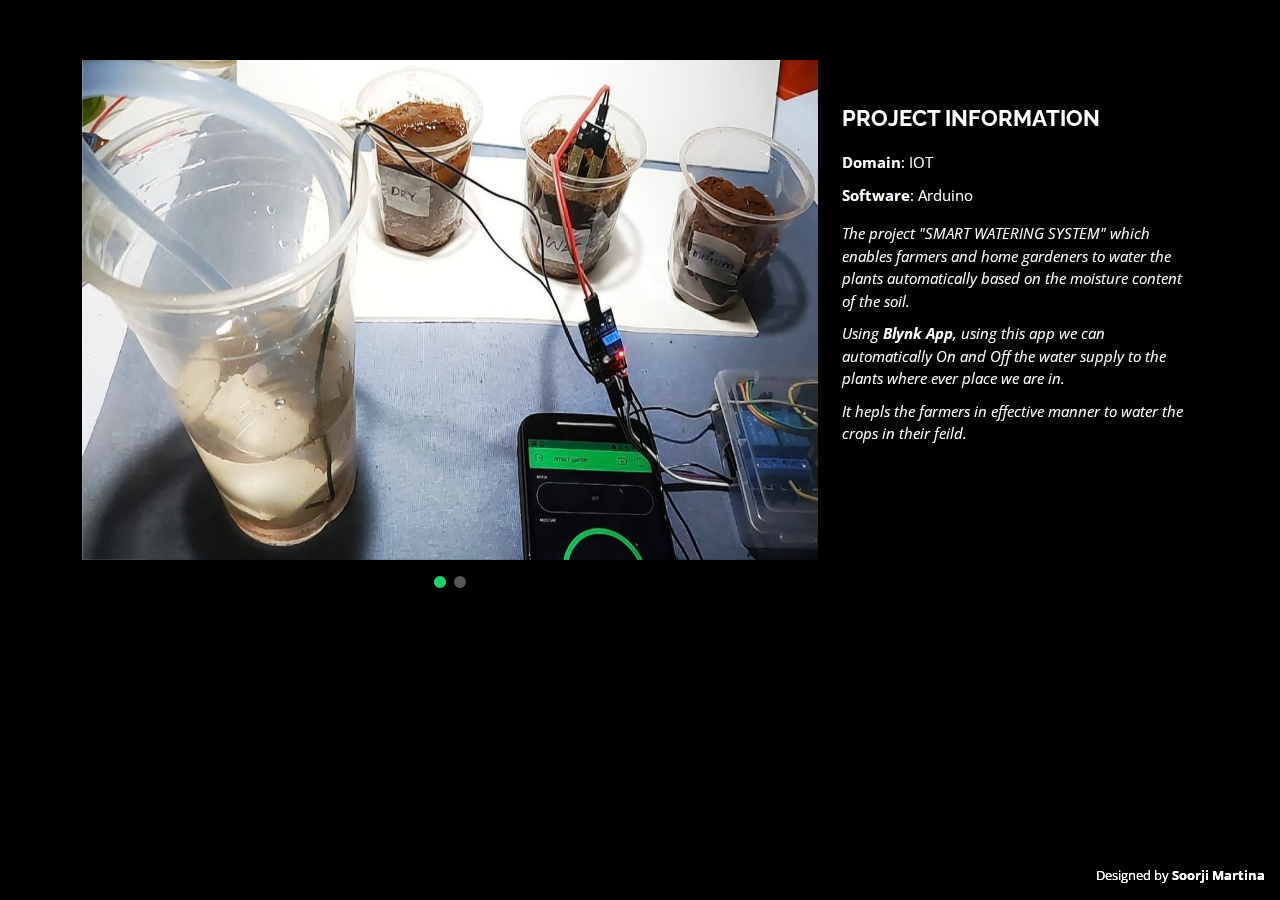
==== commit a6f723ad: "Update portfolio-details.html" ====
--- a/portfolio-details.html
+++ b/portfolio-details.html
@@ -5,7 +5,7 @@
   <meta charset="utf-8">
   <meta content="width=device-width, initial-scale=1.0" name="viewport">
 
-  <title>Soorji Martina</title>
+  <title>Portfolio Details - Personal Bootstrap Template</title>
   <meta content="" name="description">
   <meta content="" name="keywords">
 
@@ -17,7 +17,6 @@
   <link href="https://fonts.googleapis.com/css?family=Open+Sans:300,300i,400,400i,600,600i,700,700i|Raleway:300,300i,400,400i,500,500i,600,600i,700,700i|Poppins:300,300i,400,400i,500,500i,600,600i,700,700i" rel="stylesheet">
 
   <!-- Vendor CSS Files -->
-  <link href="assets/vendor/aos/aos.css" rel="stylesheet">
   <link href="assets/vendor/bootstrap/css/bootstrap.min.css" rel="stylesheet">
   <link href="assets/vendor/bootstrap-icons/bootstrap-icons.css" rel="stylesheet">
   <link href="assets/vendor/boxicons/css/boxicons.min.css" rel="stylesheet">
@@ -38,926 +37,68 @@
 
 <body>
 
-  <!-- ======= Header ======= -->
-  <header id="header">
-    <div class="container">
-
-      <h1><a href="index.html">SOORJI MARTINA</a></h1>
-      <!-- Uncomment below if you prefer to use an image logo -->
-      <!-- <a href="index.html" class="mr-auto"><img src="assets/img/logo.png" alt="" class="img-fluid"></a> -->
-      <h2>I'm a Aspiring Software Developer </h2>
-
-      <nav id="navbar" class="navbar">
-        <ul>
-          <li><a class="nav-link active" href="#header">Home</a></li>
-          <li><a class="nav-link" href="#about">About</a></li>
-          <li><a class="nav-link" href="#resume">Resume</a></li>
-           <li><a class="nav-link" href="#skills">Skills</a></li>
-          <li><a class="nav-link" href="#services">Project</a></li>
-          <li><a class="nav-link" href="#portfolio">Certifications</a></li>
-          <li><a class="nav-link" href="#contact">Contact</a></li>
-        </ul>
-        <i class="bi bi-list mobile-nav-toggle"></i>
-      </nav><!-- .navbar -->
-
-      <div class="social-links">
-        <a href="https://github.com/SoorjiMartina" class="github"><i class="bi bi-github"></i></a>
-       <a href="https://www.linkedin.com/in/soorji-martina-59b8a3248/" class="linkedin"><i class="bi bi-linkedin"></i></a>
-      </div>
-
-    </div>
-  </header><!-- End Header -->
-  <!-- ======= About Section ======= -->
-  <section id="about" class="about">
-
-    <!-- ======= About Me ======= -->
-    <div class="about-me container">
-
-      <div class="section-title">
-        <h2><b>ABOUT<B></h2>
-      <!--  <p>Learn more about me</p> -->
-      </div>
-
-      <div class="row">
-        <div class="col-lg-4" data-aos="fade-right">
-          <img src="assets/img/me.jpg" class="img-fluid" alt="">
-        </div>
-        <div class="col-lg-8 pt-4 pt-lg-0 content" data-aos="fade-left">
-          <h3> Aspiring Software Developer</h3><br>
-          <p class="fst-italic">
-            I'm Currently enrolled a junior (pre-final year) at Sri Eshwar College of Engineering pursuing a degree majoring in Computer Science.
-          </p>
-          <br>
-          <div class="row">
-            <div class="col-lg-6">
-              <ul>
-                <li><i class="bi bi-chevron-right"></i> <strong>Birthday:</strong> <span>13 April 2002</span></li>
-                <li><i class="bi bi-chevron-right"></i> <strong>Phone:</strong> <span>+91 9489330177</span></li>
-                <li><i class="bi bi-chevron-right"></i> <strong>City:</strong> <span>Tirunelveli, Tamil Nadu</span></li>
-              </ul>
+  <main id="main">
+
+    <!-- ======= Portfolio Details ======= -->
+    <div id="portfolio-details" class="portfolio-details">
+      <div class="container">
+
+        <div class="row">
+
+          <div class="col-lg-8">
+        <!--  <h2 class="portfolio-title">This is an example of portfolio detail</h2>-->
+
+            <div class="portfolio-details-slider swiper">
+              <div class="swiper-wrapper align-items-center">
+
+                <div class="swiper-slide">
+                  <img src="assets/img/portfolio/project-1.jpeg" alt="" height="500" width="800">
+                </div>
+
+                <div class="swiper-slide">
+                  <img src="assets/img/portfolio/project-2.jpeg" alt="" height="500" width="800">
+                </div>
+
+                <!--<div class="swiper-slide">
+                  <img src="assets/img/portfolio/portfolio-details-3.jpg" alt="">
+                </div>-->
+
+              </div>
+              <div class="swiper-pagination"></div>
             </div>
-            <div class="col-lg-6">
-              <ul>
-                <li><i class="bi bi-chevron-right"></i> <strong>Age:</strong> <span>19</span></li>
-                <li><i class="bi bi-chevron-right"></i> <strong>Degree:</strong> <span>B.E</span></li>
-                <li><i class="bi bi-chevron-right"></i> <strong>Email:</strong> <span>martinasoorji13@gmail.com</span></li>
-              </ul>
-            </div>
-          </div>
-          <p>
-            <br>
-           I am curious to learn and get involved in new things that can help me learn or apply all that I have learned throughout my university
-            carrer.
-          </p>
-        </div>
-      </div>
-
-    </div><!-- End About Me -->
-
-    <!-- ======= Counts ======= 
-    <div class="counts container">
-
-      <div class="row">
-
-        <div class="col-lg-3 col-md-6">
-          <div class="count-box">
-            <i class="bi bi-emoji-smile"></i>
-            <span data-purecounter-start="0" data-purecounter-end="232" data-purecounter-duration="1" class="purecounter"></span>
-            <p>Happy Clients</p>
-          </div>
-        </div>
-
-        <div class="col-lg-3 col-md-6 mt-5 mt-md-0">
-          <div class="count-box">
-            <i class="bi bi-journal-richtext"></i>
-            <span data-purecounter-start="0" data-purecounter-end="521" data-purecounter-duration="1" class="purecounter"></span>
-            <p>Projects</p>
-          </div>
-        </div>
-
-        <div class="col-lg-3 col-md-6 mt-5 mt-lg-0">
-          <div class="count-box">
-            <i class="bi bi-headset"></i>
-            <span data-purecounter-start="0" data-purecounter-end="1463" data-purecounter-duration="1" class="purecounter"></span>
-            <p>Hours Of Support</p>
-          </div>
-        </div>
-
-        <div class="col-lg-3 col-md-6 mt-5 mt-lg-0">
-          <div class="count-box">
-            <i class="bi bi-award"></i>
-            <span data-purecounter-start="0" data-purecounter-end="24" data-purecounter-duration="1" class="purecounter"></span>
-            <p>Awards</p>
-          </div>
-        </div>
-
-      </div>
-
-    </div>
-    End Counts -->
-    <!-- skills -->
-    <!-- Coding Platform -->
-   <!---  <div class="skills container">
-
-      <div class="section-title">
-        <h2>Skills</h2><br>
-      </div>
-       <div class="skills-item">
-            <div class="row">
-                <div class="col-lg-3 col-md-4 mt-4 mt-md-0">
-                   <div class="d-flex align-items-center justify-content-center mb-4"> 
-                <img src="assets/img/skills/html.png" class="skills-img" alt="" height="100" width="100"></a>
-               <span><h3 class="font-weight-bold m-0" style="padding: 0 10px 0 10px">HTML</h3></span> 
-            </div>
-          </div>
-                <div class="col-lg-3 col-md-4 mt-4 mt-md-0">
-                   <div class="d-flex align-items-center justify-content-center mb-4"> 
-             <img src="assets/img/skills/css.png" class="coding-img" alt="" height="100" width="100"></a>
-                <span><h4 class="font-weight-bold m-0" style="padding: 0 10px 0 10px">  Leetcode</h4></span> 
-            </div>
-          </div>
-          
-          <div class="col-lg-3 col-md-4 mt-4 mt-md-0">
-                   <div class="d-flex align-items-center justify-content-center mb-4"> 
-              <img src="assets/img/skills/Photoshop.jpg" class="coding-img" alt="" height="100" width="100"></a>
-                <span><h4 class="font-weight-bold m-0" style="padding: 0 10px 0 10px">  Leetcode</h4></span> 
-            </div>
-          </div>
-          <div class="col-lg-3 col-md-4 mt-4 mt-md-0">
-                   <div class="d-flex align-items-center justify-content-center mb-4"> 
-               <img src="assets/img/skills/mxp.jpg" class="coding-img" alt="" height="100" width="100"></a>
-                <span><h4 class="font-weight-bold m-0" style="padding: 0 10px 0 10px">  Leetcode</h4></span> 
-            </div>
-          </div>
-        </div><br>
-        <div class ="row">
-           <div class="col-lg-3 col-md-4 mt-4 mt-md-0">
-                   <div class="d-flex align-items-center justify-content-center mb-4"> 
-               <img src="assets/img/skills/c.png" class="coding-img" alt="" height="100" width="100"></a>
-                <span><h4 class="font-weight-bold m-0" style="padding: 0 10px 0 10px">  Leetcode</h4></span> 
-            </div>
-          </div>
-           <div class="col-lg-3 col-md-4 mt-4 mt-md-0">
-                   <div class="d-flex align-items-center justify-content-center mb-4"> 
-               <img src="assets/img/skills/java.png" class="coding-img" alt="" height="100" width="100"></a>
-               <span><h4 class="font-weight-bold m-0" style="padding: 0 10px 0 10px">  Leetcode</h4></span> 
-            </div>
-          </div>
-           <div class="col-lg-3 col-md-4 mt-4 mt-md-0">
-                   <div class="d-flex align-items-center justify-content-center mb-4"> 
-               <img src="assets/img/skills/python.png" class="coding-img" alt="" height="100" width="100"></a>
-               <span><h4 class="font-weight-bold m-0" style="padding: 0 10px 0 10px">  Leetcode</h4></span> 
-            </div>
-          </div>
-          <div class="col-lg-3 col-md-4 mt-4 mt-md-0">
-                   <div class="d-flex align-items-center justify-content-center mb-4"> 
-               <img src="assets/img/skills/ps.jpg" class="coding-img" alt="" height="100" width="100"></a>
-                <span><h4 class="font-weight-bold m-0" style="padding: 0 10px 0 10px">  Leetcode</h4></span> 
-            </div>
-          </div>
-        </div> -->
-
-    <!-- ======= Skills  ======= 
-    <div class="skills container">
-
-      <div class="section-title">
-        <h2><b>TECHNICAL SKILLS<b></h2><br>
-      </div>
-
-      <div class="row skills-content">
-
-        <div class="col-lg-6">
-         
-         <div class="progress">
-          
-            <span class="skill">HTML(Beginner)<i class="val">80%</i></span>
-            <div class="progress-bar-wrap">
-              <div class="progress-bar" role="progressbar" aria-valuenow="100" aria-valuemin="0" aria-valuemax="100"></div>
-            </div>
-          </div>
-
-          <div class="progress">
-            <span class="skill">CSS <i class="val">60%</i></span>
-           <div class="progress-bar-wrap">
-              <div class="progress-bar" role="progressbar" aria-valuenow="90" aria-valuemin="0" aria-valuemax="100"></div>
-            </div>
-          </div>
-
-          <div class="progress">
-            <span class="skill">Photoshop<i class="val">55%</i></span>
-            <div class="progress-bar-wrap">
-              <div class="progress-bar" role="progressbar" aria-valuenow="75" aria-valuemin="0" aria-valuemax="100"></div>
-            </div>
-          </div>
-
-        </div>
-
-        <div class="col-lg-6">
-
-          <div class="progress">
-            <span class="skill">Java <i class="val">60%</i></span>
-            <div class="progress-bar-wrap">
-              <div class="progress-bar" role="progressbar" aria-valuenow="80" aria-valuemin="0" aria-valuemax="100"></div>
-            </div>
-          </div>
-
-          <div class="progress">
-            <span class="skill">C<i class="val">70%</i></span>
-            <div class="progress-bar-wrap">
-              <div class="progress-bar" role="progressbar" aria-valuenow="90" aria-valuemin="0" aria-valuemax="100"></div>
-            </div>
-          </div>
-
-          <div class="progress">
-            <span class="skill">Python <i class="val">55%</i></span>
-            <div class="progress-bar-wrap">
-              <div class="progress-bar" role="progressbar" aria-valuenow="55" aria-valuemin="0" aria-valuemax="100"></div>
-            </div>
-          </div>
-
-        </div>
-
-      </div>
-
-    </div> End Skills -->
-    <!-- Coding Platform -->
-     <div class="coding container">
-
-      <div class="section-title">
-        <h2>Coding Platforms</h2><br>
-      </div>
-       <div class="coding-item">
-            <div class="row">
-                <div class="col-lg-3 col-md-4 mt-4 mt-md-0">
-                   <div class="d-flex align-items-center justify-content-center mb-4"> 
-              <a href="https://leetcode.com/SOORJI/"><img src="assets/img/coding/coding-1.jpeg" class="coding-img" alt="" height="100" width="100"></a>
-               <!-- <span><h4 class="font-weight-bold m-0" style="padding: 0 10px 0 10px">  Leetcode</h4></span> -->
-            </div>
-          </div>
-                <div class="col-lg-3 col-md-4 mt-4 mt-md-0">
-                   <div class="d-flex align-items-center justify-content-center mb-4"> 
-              <a href="https://www.skillrack.com/faces/resume.xhtml?id=317292&key=fc838c0823caee83c710f1294048d30f49eadbfb"><img src="assets/img/coding/coding-2.jpg" class="coding-img" alt="" height="100" width="100"></a>
-               <!-- <span><h4 class="font-weight-bold m-0" style="padding: 0 10px 0 10px">  Leetcode</h4></span> -->
-            </div>
-          </div>
-          
-          <div class="col-lg-3 col-md-4 mt-4 mt-md-0">
-                   <div class="d-flex align-items-center justify-content-center mb-4"> 
-               <a href="https://www.codechef.com/users/martinasoorji"><img src="assets/img/coding/coding-3.jpg" class="coding-img" alt="" height="100" width="100"></a>
-               <!-- <span><h4 class="font-weight-bold m-0" style="padding: 0 10px 0 10px">  Leetcode</h4></span> -->
-            </div>
-          </div>
-           <div class="col-lg-3 col-md-4 mt-4 mt-md-0">
-                   <div class="d-flex align-items-center justify-content-center mb-4"> 
-               <a href="https://www.hackerrank.com/soorjimartinak"><img src="assets/img/coding/coding-4.png" class="coding-img" alt="" height="100" width="100"></a>
-               <!-- <span><h4 class="font-weight-bold m-0" style="padding: 0 10px 0 10px">  Leetcode</h4></span> -->
-            </div>
-          </div>
-        </div>
-    <!-- ======= Interests =======
-    <div class="interests container">
-
-      <div class="section-title">
-        <h2>Interests</h2><br>
-      </div>
-
-      <div class="row">
-        <div class="col-lg-3 col-md-4">
-          <div class="icon-box">
-            <i class="ri-store-line" style="color: #ffbb2c;"></i>
-            <h3>Web Development</h3>
-          </div>
-        </div>
-       <div class="col-lg-3 col-md-4 mt-4 mt-md-0">
-          <div class="icon-box">
-            <i class="ri-bar-chart-box-line" style="color: #5578ff;"></i>
-            <h3>Data Science</h3>
-          </div>
-        </div>
-        <div class="col-lg-3 col-md-4 mt-4 mt-md-0">
-          <div class="icon-box">
-            <i class="ri-calendar-todo-line" style="color: #e80368;"></i>
-            <h3>Sed perspiciatis</h3>
-          </div>
-        </div>
-        <div class="col-lg-3 col-md-4 mt-4 mt-lg-0">
-          <div class="icon-box">
-            <i class="ri-paint-brush-line" style="color: #e361ff;"></i>
-            <h3>Magni Dolores</h3>
-          </div>
-        </div>
-        <div class="col-lg-3 col-md-4 mt-4">
-          <div class="icon-box">
-            <i class="ri-database-2-line" style="color: #47aeff;"></i>
-            <h3>Nemo Enim</h3>
-          </div>
-        </div>
-        <div class="col-lg-3 col-md-4 mt-4">
-          <div class="icon-box">
-            <i class="ri-gradienter-line" style="color: #ffa76e;"></i>
-            <h3>Eiusmod Tempor</h3>
-          </div>
-        </div>
-        <div class="col-lg-3 col-md-4 mt-4">
-          <div class="icon-box">
-            <i class="ri-file-list-3-line" style="color: #11dbcf;"></i>
-            <h3>Midela Teren</h3>
-          </div>
-        </div>
-        <div class="col-lg-3 col-md-4 mt-4">
-          <div class="icon-box">
-            <i class="ri-price-tag-2-line" style="color: #4233ff;"></i>
-            <h3>Pira Neve</h3>
-          </div>
-        </div>
-        <div class="col-lg-3 col-md-4 mt-4">
-          <div class="icon-box">
-            <i class="ri-anchor-line" style="color: #b2904f;"></i>
-            <h3>Dirada Pack</h3>
-          </div>
-        </div>
-        <div class="col-lg-3 col-md-4 mt-4">
-          <div class="icon-box">
-            <i class="ri-disc-line" style="color: #b20969;"></i>
-            <h3>Moton Ideal</h3>
-          </div>
-        </div>
-        <div class="col-lg-3 col-md-4 mt-4">
-          <div class="icon-box">
-            <i class="ri-base-station-line" style="color: #ff5828;"></i>
-            <h3>Verdo Park</h3>
-          </div>
-        </div>
-        <div class="col-lg-3 col-md-4 mt-4">
-          <div class="icon-box">
-            <i class="ri-fingerprint-line" style="color: #29cc61;"></i>
-            <h3>Flavor Nivelanda</h3>
-          </div>
-        </div>
-      </div>
-
-    </div> End Interests -->
-
-    <!-- ======= Testimonials ======= 
-    <div class="testimonials container">
-
-      <div class="section-title">
-        <h2>Testimonials</h2>
-      </div>
-
-      <div class="testimonials-slider swiper" data-aos="fade-up" data-aos-delay="100">
-        <div class="swiper-wrapper">
-
-          <div class="swiper-slide">
-            <div class="testimonial-item">
-              <p>
-                <i class="bx bxs-quote-alt-left quote-icon-left"></i>
-                Proin iaculis purus consequat sem cure digni ssim donec porttitora entum suscipit rhoncus. Accusantium quam, ultricies eget id, aliquam eget nibh et. Maecen aliquam, risus at semper.
-                <i class="bx bxs-quote-alt-right quote-icon-right"></i>
-              </p>
-              <img src="assets/img/testimonials/testimonials-1.jpg" class="testimonial-img" alt="">
-              <h3>Saul Goodman</h3>
-              <h4>Ceo &amp; Founder</h4>
-            </div>
-          </div> End testimonial item 
-
-          <div class="swiper-slide">
-            <div class="testimonial-item">
-              <p>
-                <i class="bx bxs-quote-alt-left quote-icon-left"></i>
-                Export tempor illum tamen malis malis eram quae irure esse labore quem cillum quid cillum eram malis quorum velit fore eram velit sunt aliqua noster fugiat irure amet legam anim culpa.
-                <i class="bx bxs-quote-alt-right quote-icon-right"></i>
-              </p>
-              <img src="assets/img/testimonials/testimonials-2.jpg" class="testimonial-img" alt="">
-              <h3>Sara Wilsson</h3>
-              <h4>Designer</h4>
-            </div>
-          </div> End testimonial item
-
-          <div class="swiper-slide">
-            <div class="testimonial-item">
-              <p>
-                <i class="bx bxs-quote-alt-left quote-icon-left"></i>
-                Enim nisi quem export duis labore cillum quae magna enim sint quorum nulla quem veniam duis minim tempor labore quem eram duis noster aute amet eram fore quis sint minim.
-                <i class="bx bxs-quote-alt-right quote-icon-right"></i>
-              </p>
-              <img src="assets/img/testimonials/testimonials-3.jpg" class="testimonial-img" alt="">
-              <h3>Jena Karlis</h3>
-              <h4>Store Owner</h4>
-            </div>
-          </div> End testimonial item 
-
-          <div class="swiper-slide">
-            <div class="testimonial-item">
-              <p>
-                <i class="bx bxs-quote-alt-left quote-icon-left"></i>
-                Fugiat enim eram quae cillum dolore dolor amet nulla culpa multos export minim fugiat minim velit minim dolor enim duis veniam ipsum anim magna sunt elit fore quem dolore labore illum veniam.
-                <i class="bx bxs-quote-alt-right quote-icon-right"></i>
-              </p>
-              <img src="assets/img/testimonials/testimonials-4.jpg" class="testimonial-img" alt="">
-              <h3>Matt Brandon</h3>
-              <h4>Freelancer</h4>
-            </div>
-          </div>End testimonial item
-
-          <div class="swiper-slide">
-            <div class="testimonial-item">
-              <p>
-                <i class="bx bxs-quote-alt-left quote-icon-left"></i>
-                Quis quorum aliqua sint quem legam fore sunt eram irure aliqua veniam tempor noster veniam enim culpa labore duis sunt culpa nulla illum cillum fugiat legam esse veniam culpa fore nisi cillum quid.
-                <i class="bx bxs-quote-alt-right quote-icon-right"></i>
-              </p>
-              <img src="assets/img/testimonials/testimonials-5.jpg" class="testimonial-img" alt="">
-              <h3>John Larson</h3>
-              <h4>Entrepreneur</h4>
-            </div>
-          </div>End testimonial item
-
-        </div>
-        <div class="swiper-pagination"></div>
-      </div>
-
-      <div class="owl-carousel testimonials-carousel">
-
-      </div>
-
-    </div> End Testimonials  -->
-
-  </section><!-- End About Section -->
-
-  <!-- ======= Resume Section ======= -->
-  <section id="resume" class="resume">
-    <div class="container">
-
-      <div class="section-title">
-        <h2>Resume</h2>
-         <a class="btn btn-primary btn-learn" href="soorji martina_resume.pdf" title=""<i class="fa fa-download" download></i> Download Resume</a>
-        <!--<button type="button" onclick="window.open('soorji martina_resume.pdf')">Download Resume</button>-->
-        <!--<a herf="soorji martina_resume.pdf" download="img" class="btn btn-primary btn-learn">Download Resume</a>
-        <p><a class="btn btn-primary btn-learn">Download Resume<i class="icon-download4"></i></a></p>-->
-      </div>
-
-      <div class="row">
-        <div class="col-lg-6">
-          <h3 class="resume-title">Carrier Objective</h3>
-          <div class="resume-item pb-0">
-            <p><em>To secure a challenging position in a organization to expand my learnings, knowledge, and skills. Secure a responsible career opportunity to fully utilize my training and skills, while making a significant contribution to the success of the company</em></p>
-          </div>
-
-          <h3 class="resume-title">Education</h3>
-          <div class="resume-item">
-            <h4>B.E COMPUTER SCIENCE AND ENGINEERING</h4>
-            <h5>2020 - 2024</h5>
-            <p><em>Sri Eshwar College Of Engineering ,Coimbatore</em></p>
-            <p> Grade : 9.26</p>
-          </div>
-          <div class="resume-item">
-            <h4>HIGHER SECONDARY SCHOOL EDUCATION</h4>
-            <h5>2019 - 2020</h5>
-            <p><em>Cambridge Matriculation Higher Secondary School</em></p>
-            <p> Percentage : 81.33</p>
-          </div>
-          <div class="resume-item">
-            <h4>SECONDARY SCHOOL EDUCATION</h4>
-            <h5>2019 - 2020</h5>
-            <p><em>Cambridge Matriculation Higher Secondary School</em></p>
-            <p> Percentage : 91.80</p>
-          </div>
-        </div>
-        <div class="col-lg-6">
-          <h3 class="resume-title">Internship</h3>
-          <div class="resume-item">
-            <h4>Python with AI/ML</h4>
-            <p><em>Company : ACCENT TECH SOFT</em></p>
-
-          </div>
-          <div class="col-lg-6">
-          <h3 class="resume-title">Mini Project </h3>
-          <div class="resume-item">
-            <h4> Smart Watering System</h4>
-            <p><em>Domain : IOT</em></p>
-              <ul><em>
-                <li>The project "SMART WATERING SYSTEM" which enables farmers and home gardeners to water the plants automatically based on the moisture content of the soil.</li> <br>
-              <li> Using <b>Blynk App</b>, using this app we can automatically On and Off the water supply to the plants where ever place we are in.</li><br>
+
+          </div>
+
+          <div class="col-lg-4 portfolio-info">
+            <h3><b>PROJECT INFORMATION</b></h2>
+            <ul>
+              <li><strong>Domain</strong>: IOT</li>
+              <li><strong>Software</strong>: Arduino</li>
+             <!-- <li><strong>Project date</strong>: 01 March, 2020</li>
+              <li><strong>Project URL</strong>: <a href="#">www.example.com</a></li>-->
+            </ul>
+             <ul><em>
+                <li>The project "SMART WATERING SYSTEM" which enables farmers and home gardeners to water the plants 
+                automatically based on the moisture content of the soil.</li>
+              <li>Using <b>Blynk App</b>, using this app we can automatically On and Off the water supply to the 
+                plants where ever place we are in.</li>
               <li>It hepls the farmers in effective manner to water the crops in their feild.</li>
             </em></ul>
           </div>
+
         </div>
+
       </div>
-
-    </div>
-  </section><!-- End Resume Section -->
-  <section id="skills" class="skills">
-  <div class="skills container">
-
-    <div class="section-title">
-      <h2>Programming Languages</h2><br>
-    </div>
-     <div class="skills-item">
-      <div class ="row">
-        <div class="col-lg-3 col-md-4 mt-4 mt-md-0">
-                <div class="d-flex align-items-center justify-content-center mb-4"> 
-            <img src="assets/img/skills/c.png" class="coding-img" alt="" height="100" width="100"></a>
-            <!-- <span><h4 class="font-weight-bold m-0" style="padding: 0 10px 0 10px">  Leetcode</h4></span> -->
-         </div>
-       </div>
-        <div class="col-lg-3 col-md-4 mt-4 mt-md-0">
-                <div class="d-flex align-items-center justify-content-center mb-4"> 
-            <img src="assets/img/skills/java.png" class="coding-img" alt="" height="100" width="100"></a>
-            <!-- <span><h4 class="font-weight-bold m-0" style="padding: 0 10px 0 10px">  Leetcode</h4></span> -->
-         </div>
-       </div>
-        <div class="col-lg-3 col-md-4 mt-4 mt-md-0">
-                <div class="d-flex align-items-center justify-content-center mb-4"> 
-            <img src="assets/img/skills/python.png" class="coding-img" alt="" height="100" width="100"></a>
-            <!-- <span><h4 class="font-weight-bold m-0" style="padding: 0 10px 0 10px">  Leetcode</h4></span> -->
-         </div>
-       </div>
-       <div class="skills container">
-
-        <div class="section-title">
-          <h2>Web Technologies</h2><br>
-        </div>
-          <div class="row">
-              <div class="col-lg-3 col-md-4 mt-4 mt-md-0">
-                 <div class="d-flex align-items-center justify-content-center mb-4"> 
-              <img src="assets/img/skills/html.png" class="skills-img" alt="" height="100" width="100"></a>
-             <!--<span><h3 class="font-weight-bold m-0" style="padding: 0 10px 0 10px">HTML</h3></span> -->
-          </div>
-        </div>
-              <div class="col-lg-3 col-md-4 mt-4 mt-md-0">
-                 <div class="d-flex align-items-center justify-content-center mb-4"> 
-           <img src="assets/img/skills/css.png" class="coding-img" alt="" height="100" width="100"></a>
-             <!-- <span><h4 class="font-weight-bold m-0" style="padding: 0 10px 0 10px">  Leetcode</h4></span> -->
-          </div>
-        </div>
-        
-      <!-----  <div class="col-lg-3 col-md-4 mt-4 mt-md-0">
-                 <div class="d-flex align-items-center justify-content-center mb-4"> 
-            <img src="assets/img/skills/Photoshop.jpg" class="coding-img" alt="" height="100" width="100"></a>
-              <span><h4 class="font-weight-bold m-0" style="padding: 0 10px 0 10px">  Leetcode</h4></span> 
-          </div>
-        </div>
-        <div class="col-lg-3 col-md-4 mt-4 mt-md-0">
-                 <div class="d-flex align-items-center justify-content-center mb-4"> 
-             <img src="assets/img/skills/mxp.jpg" class="coding-img" alt="" height="100" width="100"></a>
-              <span><h4 class="font-weight-bold m-0" style="padding: 0 10px 0 10px">  Leetcode</h4></span>
-          </div>
-        </div>
-      </div><br>
-     
-        <div class="col-lg-3 col-md-4 mt-4 mt-md-0">
-                 <div class="d-flex align-items-center justify-content-center mb-4"> 
-             <img src="assets/img/skills/ps.jpg" class="coding-img" alt="" height="100" width="100"></a>
-              <span><h4 class="font-weight-bold m-0" style="padding: 0 10px 0 10px">  Leetcode</h4></span> 
-          </div>-->
-          <div class="skills container">
-
-            <div class="section-title">
-              <h2>Query Language</h2><br>
-            </div>
-              <div class="row">
-                  <div class="col-lg-3 col-md-4 mt-4 mt-md-0">
-                     <div class="d-flex align-items-center justify-content-center mb-4"> 
-                  <img src="assets/img/skills/sql.png" class="skills-img" alt="" height="100" width="100"></a>
-                 <!--<span><h3 class="font-weight-bold m-0" style="padding: 0 10px 0 10px">HTML</h3></span> -->
-              </div>
-            </div>
-        </div>
-      </div>
-</div>
-</div>
-</section>
-  <!-- ======= Services Section ======= -->
- <section id="services" class="services">
-    <div class="container">
-
-      <div class="section-title">
-        <h2>PROJECT</h2>
-        <p>My Project</p>
-      </div>
-
-      <div class="row">
-        <div class="col-lg-4 col-md-6">
-          <div class="icon-box">
-            <h4><a href="portfolio-details.html">SMART WATERING SYSTEM</a></h4>
-            <!--<a href="assets/img/portfolio/project-1.jpeg" alt="" height="400" width="400"data-gallery="portfolioGallery" class="portfolio-lightbox"><i class="bx bx-plus"></i></a>
-               <a href="portfolio-details.html" data-gallery="portfolioDetailsGallery" data-glightbox="type: external" class="portfolio-details-lightbox" title="Portfolio Details"><i class="bx bx-link"></i></a>
-            <p>This project is an Internet of Things (IOT) based domain and developed using an Arduino software which enables farmers and home gardeners to water the plants automatically based on the moisture content of the soil, using Blynk App we can automatically On and Off the water supply to the plants wherever we are.
-      </p>-->
-          </div>
-        </div>
-      </div>
-
-    </div>
-  </section>
-</div>
-</section>
-
-        <!--<div class="col-lg-4 col-md-6 d-flex align-items-stretch mt-4 mt-md-0">
-          <div class="icon-box">
-            <div class="icon"><i class="bx bx-file"></i></div>
-            <h4><a href="">Sed ut perspiciatis</a></h4>
-            <p>Duis aute irure dolor in reprehenderit in voluptate velit esse cillum dolore</p>
-          </div>
-        </div>
-
-        <div class="col-lg-4 col-md-6 d-flex align-items-stretch mt-4 mt-lg-0">
-          <div class="icon-box">
-            <div class="icon"><i class="bx bx-tachometer"></i></div>
-            <h4><a href="">Magni Dolores</a></h4>
-            <p>Excepteur sint occaecat cupidatat non proident, sunt in culpa qui officia</p>
-          </div>
-        </div>
-
-        <div class="col-lg-4 col-md-6 d-flex align-items-stretch mt-4">
-          <div class="icon-box">
-            <div class="icon"><i class="bx bx-world"></i></div>
-            <h4><a href="">Nemo Enim</a></h4>
-            <p>At vero eos et accusamus et iusto odio dignissimos ducimus qui blanditiis</p>
-          </div>
-        </div>
-
-        <div class="col-lg-4 col-md-6 d-flex align-items-stretch mt-4">
-          <div class="icon-box">
-            <div class="icon"><i class="bx bx-slideshow"></i></div>
-            <h4><a href="">Dele cardo</a></h4>
-            <p>Quis consequatur saepe eligendi voluptatem consequatur dolor consequuntur</p>
-          </div>
-        </div>
-
-        <div class="col-lg-4 col-md-6 d-flex align-items-stretch mt-4">
-          <div class="icon-box">
-            <div class="icon"><i class="bx bx-arch"></i></div>
-            <h4><a href="">Divera don</a></h4>
-            <p>Modi nostrum vel laborum. Porro fugit error sit minus sapiente sit aspernatur</p>
-          </div>
-        </div>
-
-      </div>
-
-    </div>
-  </section> End Services Section -->
-
-  <!-- ======= Portfolio Section ======= -->
-  <section id="portfolio" class="portfolio">
-    <div class="container">
-
-      <div class="section-title">
-        <h2>Certifications</h2>
-        <p>My Certificate</p>
-      </div>
-
-      <div class="row">
-        <div class="col-lg-12 d-flex justify-content-center">
-          <ul id="portfolio-flters">
-            <li data-filter="*" class="filter-active">All</li>
-            <li data-filter=".filter-app">Course Certificate</li>
-            <li data-filter=".filter-card">Hackathon Certificate</li>
-            <li data-filter=".filter-web">Webinar Certificate</li>
-          </ul>
-        </div>
-      </div>
-
-      <div class="row portfolio-container">
-
-        <div class="col-lg-4 col-md-6 portfolio-item filter-app">
-          <div class="portfolio-wrap">
-            <img src="assets/img/portfolio/portfolio-1.jpg" class="img-fluid" alt="">
-            <div class="portfolio-info">
-              <div class="portfolio-links">
-                <!--<a href="assets/img/portfolio/portfolio-1.jpg" data-gallery="portfolioGallery" class="portfolio-lightbox"><i class="bx bx-plus"></i></a>
-                <a href="portfolio-details.html" data-gallery="portfolioDetailsGallery" data-glightbox="type: external" class="portfolio-details-lightbox" title="Portfolio Details"><i class="bx bx-link"></i></a>-->
-              </div>
-            </div>
-          </div>
-        </div>
-
-       <div class="col-lg-4 col-md-6 portfolio-item filter-web">
-          <div class="portfolio-wrap">
-            <img src="assets/img/portfolio/portfolio-2.jpg" class="img-fluid" alt="">
-            <div class="portfolio-info">
-              <div class="portfolio-links">
-                <!--<a href="assets/img/portfolio/portfolio-2.jpg" data-gallery="portfolioGallery" class="portfolio-lightbox"><i class="bx bx-plus"></i></a>
-               <a href="portfolio-details.html" data-gallery="portfolioDetailsGallery" data-glightbox="type: external" class="portfolio-details-lightbox" title="Portfolio Details"><i class="bx bx-link"></i></a>-->
-              </div>
-            </div>
-          </div>
-        </div> 
-
-        <div class="col-lg-4 col-md-6 portfolio-item filter-app">
-          <div class="portfolio-wrap">
-            <img src="assets/img/portfolio/portfolio-3.jpg" class="img-fluid" alt="">
-            <div class="portfolio-info">
-              <div class="portfolio-links">
-               <!-- <a href="assets/img/portfolio/portfolio-3.jpg" data-gallery="portfolioGallery" class="portfolio-lightbox"><i class="bx bx-plus"></i></a>
-                <a href="portfolio-details.html" data-gallery="portfolioDetailsGallery" data-glightbox="type: external" class="portfolio-details-lightbox" title="Portfolio Details"><i class="bx bx-link"></i></a>-->
-              </div>
-            </div>
-          </div>
-        </div>
-
-        <div class="col-lg-4 col-md-6 portfolio-item filter-card">
-          <div class="portfolio-wrap">
-            <img src="assets/img/portfolio/portfolio-4.jpg" class="img-fluid" alt="">
-            <div class="portfolio-info">
-              <div class="portfolio-links">
-                <!--<a href="assets/img/portfolio/portfolio-4.jpg" data-gallery="portfolioGallery" class="portfolio-lightbox"><i class="bx bx-plus"></i></a>
-                <a href="portfolio-details.html" data-gallery="portfolioDetailsGallery" data-glightbox="type: external" class="portfolio-details-lightbox" title="Portfolio Details"><i class="bx bx-link"></i></a>-->
-              </div>
-            </div>
-          </div>
-        </div> 
-
-       <div class="col-lg-4 col-md-6 portfolio-item filter-web">
-          <div class="portfolio-wrap">
-            <img src="assets/img/portfolio/portfolio-5.jpg" class="img-fluid" alt="">
-            <div class="portfolio-info">
-              <div class="portfolio-links">
-                <!--<a href="assets/img/portfolio/portfolio-5.jpg" data-gallery="portfolioGallery" class="portfolio-lightbox" title="Web 2"><i class="bx bx-plus"></i></a>
-                <a href="portfolio-details.html" data-gallery="portfolioDetailsGallery" data-glightbox="type: external" class="portfolio-details-lightbox" title="Portfolio Details"><i class="bx bx-link"></i></a>-->
-              </div>
-            </div>
-          </div>
-        </div>
-
-        <div class="col-lg-4 col-md-6 portfolio-item filter-app">
-          <div class="portfolio-wrap">
-            <img src="assets/img/portfolio/portfolio-6.jpg" class="img-fluid" alt="">
-            <div class="portfolio-info">
-              <div class="portfolio-links">
-                <!--<a href="assets/img/portfolio/portfolio-6.jpg" data-gallery="portfolioGallery" class="portfolio-lightbox"><i class="bx bx-plus"></i></a>
-                <a href="portfolio-details.html" data-gallery="portfolioDetailsGallery" data-glightbox="type: external" class="portfolio-details-lightbox" title="Portfolio Details"><i class="bx bx-link"></i></a>-->
-              </div>
-            </div>
-          </div>
-        </div>
-
-        <div class="col-lg-4 col-md-6 portfolio-item filter-card">
-          <div class="portfolio-wrap">
-            <img src="assets/img/portfolio/portfolio-7.jpg" class="img-fluid" alt="">
-            <div class="portfolio-info">
-
-              <div class="portfolio-links">
-                <!--<a href="assets/img/portfolio/portfolio-7.jpg" data-gallery="portfolioGallery" class="portfolio-lightbox"><i class="bx bx-plus"></i></a>
-                <a href="portfolio-details.html" data-gallery="portfolioDetailsGallery" data-glightbox="type: external" class="portfolio-details-lightbox" title="Portfolio Details"><i class="bx bx-link"></i></a>-->
-              </div>
-            </div>
-          </div>
-        </div>
-
-        <div class="col-lg-4 col-md-6 portfolio-item filter-card">
-          <div class="portfolio-wrap">
-            <img src="assets/img/portfolio/portfolio-8.jpg" class="img-fluid" alt="">
-            <div class="portfolio-info">
-              <div class="portfolio-links">
-                <!--<a href="assets/img/portfolio/portfolio-8.jpg" data-gallery="portfolioGallery" class="portfolio-lightbox"><i class="bx bx-plus"></i></a>
-                <a href="portfolio-details.html" data-gallery="portfolioDetailsGallery" data-glightbox="type: external" class="portfolio-details-lightbox" title="Portfolio Details"><i class="bx bx-link"></i></a>-->
-              </div>
-            </div>
-          </div>
-        </div>
-
-        <div class="col-lg-4 col-md-6 portfolio-item filter-web">
-          <div class="portfolio-wrap">
-            <img src="assets/img/portfolio/portfolio-9.jpg" class="img-fluid" alt="">
-            <div class="portfolio-info">
-             <!-- <h4>Web 3</h4>
-              <p>Web</p>-->
-              <div class="portfolio-links">
-                <!--<a href="assets/img/portfolio/portfolio-9.jpg" data-gallery="portfolioGallery" class="portfolio-lightbox" title="Web 3"><i class="bx bx-plus"></i></a>
-               <a href="portfolio-details.html" data-gallery="portfolioDetailsGallery" data-glightbox="type: external" class="portfolio-details-lightbox" title="Portfolio Details"><i class="bx bx-link"></i></a>-->
-              </div>
-            </div>
-          </div>
-        </div>
-        <div class="col-lg-4 col-md-6 portfolio-item filter-app">
-          <div class="portfolio-wrap">
-            <img src="assets/img/portfolio/portfolio-10.jpg" class="img-fluid" alt="">
-            <div class="portfolio-info">
-              <div class="portfolio-links">
-                <!--<a href="assets/img/portfolio/portfolio-10.jpg" data-gallery="portfolioGallery" class="portfolio-lightbox"><i class="bx bx-plus"></i></a>
-                <a href="portfolio-details.html" data-gallery="portfolioDetailsGallery" data-glightbox="type: external" class="portfolio-details-lightbox" title="Portfolio Details"><i class="bx bx-link"></i></a>-->
-              </div>
-            </div>
-          </div>
-        </div>
-<div class="col-lg-4 col-md-6 portfolio-item filter-web">
-          <div class="portfolio-wrap">
-            <img src="assets/img/portfolio/portfolio-11.jpg" class="img-fluid" alt="">
-            <div class="portfolio-info">
-              <div class="portfolio-links">
-                <!--<a href="assets/img/portfolio/portfolio-11.jpg" data-gallery="portfolioGallery" class="portfolio-lightbox"><i class="bx bx-plus"></i></a>
-                <a href="portfolio-details.html" data-gallery="portfolioDetailsGallery" data-glightbox="type: external" class="portfolio-details-lightbox" title="Portfolio Details"><i class="bx bx-link"></i></a>-->
-              </div>
-            </div>
-          </div>
-        </div>
-        <div class="col-lg-4 col-md-6 portfolio-item filter-web">
-          <div class="portfolio-wrap">
-            <img src="assets/img/portfolio/portfolio-12.jpg" class="img-fluid" alt="">
-            <div class="portfolio-info">
-              <div class="portfolio-links">
-                <!--<a href="assets/img/portfolio/portfolio-12.jpg" data-gallery="portfolioGallery" class="portfolio-lightbox"><i class="bx bx-plus"></i></a>
-              <a href="portfolio-details.html" data-gallery="portfolioDetailsGallery" data-glightbox="type: external" class="portfolio-details-lightbox" title="Portfolio Details"><i class="bx bx-link"></i></a>-->
-              </div>
-            </div>
-          </div>
-        </div>
-        <div class="col-lg-4 col-md-6 portfolio-item filter-web">
-          <div class="portfolio-wrap">
-            <img src="assets/img/portfolio/portfolio-13.jpg" class="img-fluid" alt="">
-            <div class="portfolio-info">
-              <div class="portfolio-links">
-                <!--<a href="assets/img/portfolio/portfolio-12.jpg" data-gallery="portfolioGallery" class="portfolio-lightbox"><i class="bx bx-plus"></i></a>
-              <a href="portfolio-details.html" data-gallery="portfolioDetailsGallery" data-glightbox="type: external" class="portfolio-details-lightbox" title="Portfolio Details"><i class="bx bx-link"></i></a>-->
-              </div>
-            </div>
-          </div>
-        </div>
-
-      </div>
-
-    </div>
-  </section><!-- End Portfolio Section -->
-
-  <!-- ======= Contact Section ======= -->
-  <section id="contact" class="contact">
-    <div class="container">
-
-      <div class="section-title">
-        <h2>Contact</h2>
-      </div>
-
-      <div class="row mt-2">
-
-        <div class="col-md-6 d-flex align-items-stretch">
-          <div class="info-box">
-            <i class="bx bx-map"></i>
-            <h3>My Address</h3>
-            <p>Tirunelveli,Tamil Nadu</p>
-          </div>
-        </div>
-
-        <div class="col-md-6 mt-4 mt-md-0 d-flex align-items-stretch">
-          <div class="info-box">
-            <i class="bx bx-share-alt"></i>
-            <h3>Social Profiles</h3>
-            <div class="social-links">
-              <a href="https://github.com/SoorjiMartina" class="github"><i class="bi bi-github"></i></a>
-            <a href="https://www.linkedin.com/in/soorji-martina-59b8a3248/" class="linkedin"><i class="bi bi-linkedin"></i></a>
-            </div>
-          </div>
-        </div>
-
-        <div class="col-md-6 mt-4 d-flex align-items-stretch">
-          <div class="info-box">
-            <i class="bx bx-envelope"></i>
-            <h3>Email Me</h3>
-            <p>martinasoorji13@gmail.com</p>
-          </div>
-        </div>
-        <div class="col-md-6 mt-4 d-flex align-items-stretch">
-          <div class="info-box">
-            <i class="bx bx-phone-call"></i>
-            <h3>Call Me</h3>
-            <p>+91 9489330177</p>
-          </div>
-        </div>
-      </div>
-
-      <form action="forms/contact.php" method="post" role="form" class="php-email-form mt-4">
-        <div class="row">
-          <div class="col-md-6 form-group">
-            <input type="text" name="name" class="form-control" id="name" placeholder="Your Name" required>
-          </div>
-          <div class="col-md-6 form-group mt-3 mt-md-0">
-            <input type="email" class="form-control" name="email" id="email" placeholder="Your Email" required>
-          </div>
-        </div>
-        <div class="form-group mt-3">
-          <input type="text" class="form-control" name="subject" id="subject" placeholder="Subject" required>
-        </div>
-        <div class="form-group mt-3">
-          <textarea class="form-control" name="message" rows="5" placeholder="Message" required></textarea>
-        </div>
-        <div class="my-3">
-          <div class="loading">Loading</div>
-          <div class="error-message"></div>
-          <div class="sent-message">Your message has been sent. Thank you!</div>
-        </div>
-        <div class="text-center"><button type="submit">Send Message</button></div>
-      </form>
-
-    </div>
-  </section><!-- End Contact Section -->
+    </div><!-- End Portfolio Details -->
+
+  </main><!-- End #main -->
 
   <div class="credits">
     <!-- All the links in the footer should remain intact. -->
     <!-- You can delete the links only if you purchased the pro version. -->
     <!-- Licensing information: https://bootstrapmade.com/license/ -->
     <!-- Purchase the pro version with working PHP/AJAX contact form: https://bootstrapmade.com/personal-free-resume-bootstrap-template/ -->
-    <p>Designed by Soorji Martina<p>
+    Designed by <b>Soorji Martina</b></a>
   </div>
 
   <!-- Vendor JS Files -->
@@ -974,4 +115,121 @@
 
 </body>
 
+</html><!DOCTYPE html>
+<html lang="en">
+
+<head>
+  <meta charset="utf-8">
+  <meta content="width=device-width, initial-scale=1.0" name="viewport">
+
+  <title>Portfolio Details - Personal Bootstrap Template</title>
+  <meta content="" name="description">
+  <meta content="" name="keywords">
+
+  <!-- Favicons -->
+  <link href="assets/img/favicon.png" rel="icon">
+  <link href="assets/img/apple-touch-icon.png" rel="apple-touch-icon">
+
+  <!-- Google Fonts -->
+  <link href="https://fonts.googleapis.com/css?family=Open+Sans:300,300i,400,400i,600,600i,700,700i|Raleway:300,300i,400,400i,500,500i,600,600i,700,700i|Poppins:300,300i,400,400i,500,500i,600,600i,700,700i" rel="stylesheet">
+
+  <!-- Vendor CSS Files -->
+  <link href="assets/vendor/bootstrap/css/bootstrap.min.css" rel="stylesheet">
+  <link href="assets/vendor/bootstrap-icons/bootstrap-icons.css" rel="stylesheet">
+  <link href="assets/vendor/boxicons/css/boxicons.min.css" rel="stylesheet">
+  <link href="assets/vendor/glightbox/css/glightbox.min.css" rel="stylesheet">
+  <link href="assets/vendor/remixicon/remixicon.css" rel="stylesheet">
+  <link href="assets/vendor/swiper/swiper-bundle.min.css" rel="stylesheet">
+
+  <!-- Template Main CSS File -->
+  <link href="assets/css/style.css" rel="stylesheet">
+
+  <!-- =======================================================
+  * Template Name: Personal - v4.9.1
+  * Template URL: https://bootstrapmade.com/personal-free-resume-bootstrap-template/
+  * Author: BootstrapMade.com
+  * License: https://bootstrapmade.com/license/
+  ======================================================== -->
+</head>
+
+<body>
+
+  <main id="main">
+
+    <!-- ======= Portfolio Details ======= -->
+    <div id="portfolio-details" class="portfolio-details">
+      <div class="container">
+
+        <div class="row">
+
+          <div class="col-lg-8">
+        <!--  <h2 class="portfolio-title">This is an example of portfolio detail</h2>-->
+
+            <div class="portfolio-details-slider swiper">
+              <div class="swiper-wrapper align-items-center">
+
+                <div class="swiper-slide">
+                  <img src="assets/img/portfolio/project-1.jpeg" alt="" height="500" width="800">
+                </div>
+
+                <div class="swiper-slide">
+                  <img src="assets/img/portfolio/project-2.jpeg" alt="" height="500" width="800">
+                </div>
+
+                <!--<div class="swiper-slide">
+                  <img src="assets/img/portfolio/portfolio-details-3.jpg" alt="">
+                </div>-->
+
+              </div>
+              <div class="swiper-pagination"></div>
+            </div>
+
+          </div>
+
+          <div class="col-lg-4 portfolio-info">
+            <h3><b>PROJECT INFORMATION</b></h2>
+            <ul>
+              <li><strong>Domain</strong>: IOT</li>
+              <li><strong>Software</strong>: Arduino</li>
+             <!-- <li><strong>Project date</strong>: 01 March, 2020</li>
+              <li><strong>Project URL</strong>: <a href="#">www.example.com</a></li>-->
+            </ul>
+             <ul><em>
+                <li>The project "SMART WATERING SYSTEM" which enables farmers and home gardeners to water the plants 
+                automatically based on the moisture content of the soil.</li>
+              <li>Using <b>Blynk App</b>, using this app we can automatically On and Off the water supply to the 
+                plants where ever place we are in.</li>
+              <li>It hepls the farmers in effective manner to water the crops in their feild.</li>
+            </em></ul>
+          </div>
+
+        </div>
+
+      </div>
+    </div><!-- End Portfolio Details -->
+
+  </main><!-- End #main -->
+
+  <div class="credits">
+    <!-- All the links in the footer should remain intact. -->
+    <!-- You can delete the links only if you purchased the pro version. -->
+    <!-- Licensing information: https://bootstrapmade.com/license/ -->
+    <!-- Purchase the pro version with working PHP/AJAX contact form: https://bootstrapmade.com/personal-free-resume-bootstrap-template/ -->
+    Designed by <b>Soorji Martina</b></a>
+  </div>
+
+  <!-- Vendor JS Files -->
+  <script src="assets/vendor/purecounter/purecounter_vanilla.js"></script>
+  <script src="assets/vendor/bootstrap/js/bootstrap.bundle.min.js"></script>
+  <script src="assets/vendor/glightbox/js/glightbox.min.js"></script>
+  <script src="assets/vendor/isotope-layout/isotope.pkgd.min.js"></script>
+  <script src="assets/vendor/swiper/swiper-bundle.min.js"></script>
+  <script src="assets/vendor/waypoints/noframework.waypoints.js"></script>
+  <script src="assets/vendor/php-email-form/validate.js"></script>
+
+  <!-- Template Main JS File -->
+  <script src="assets/js/main.js"></script>
+
+</body>
+
 </html>
